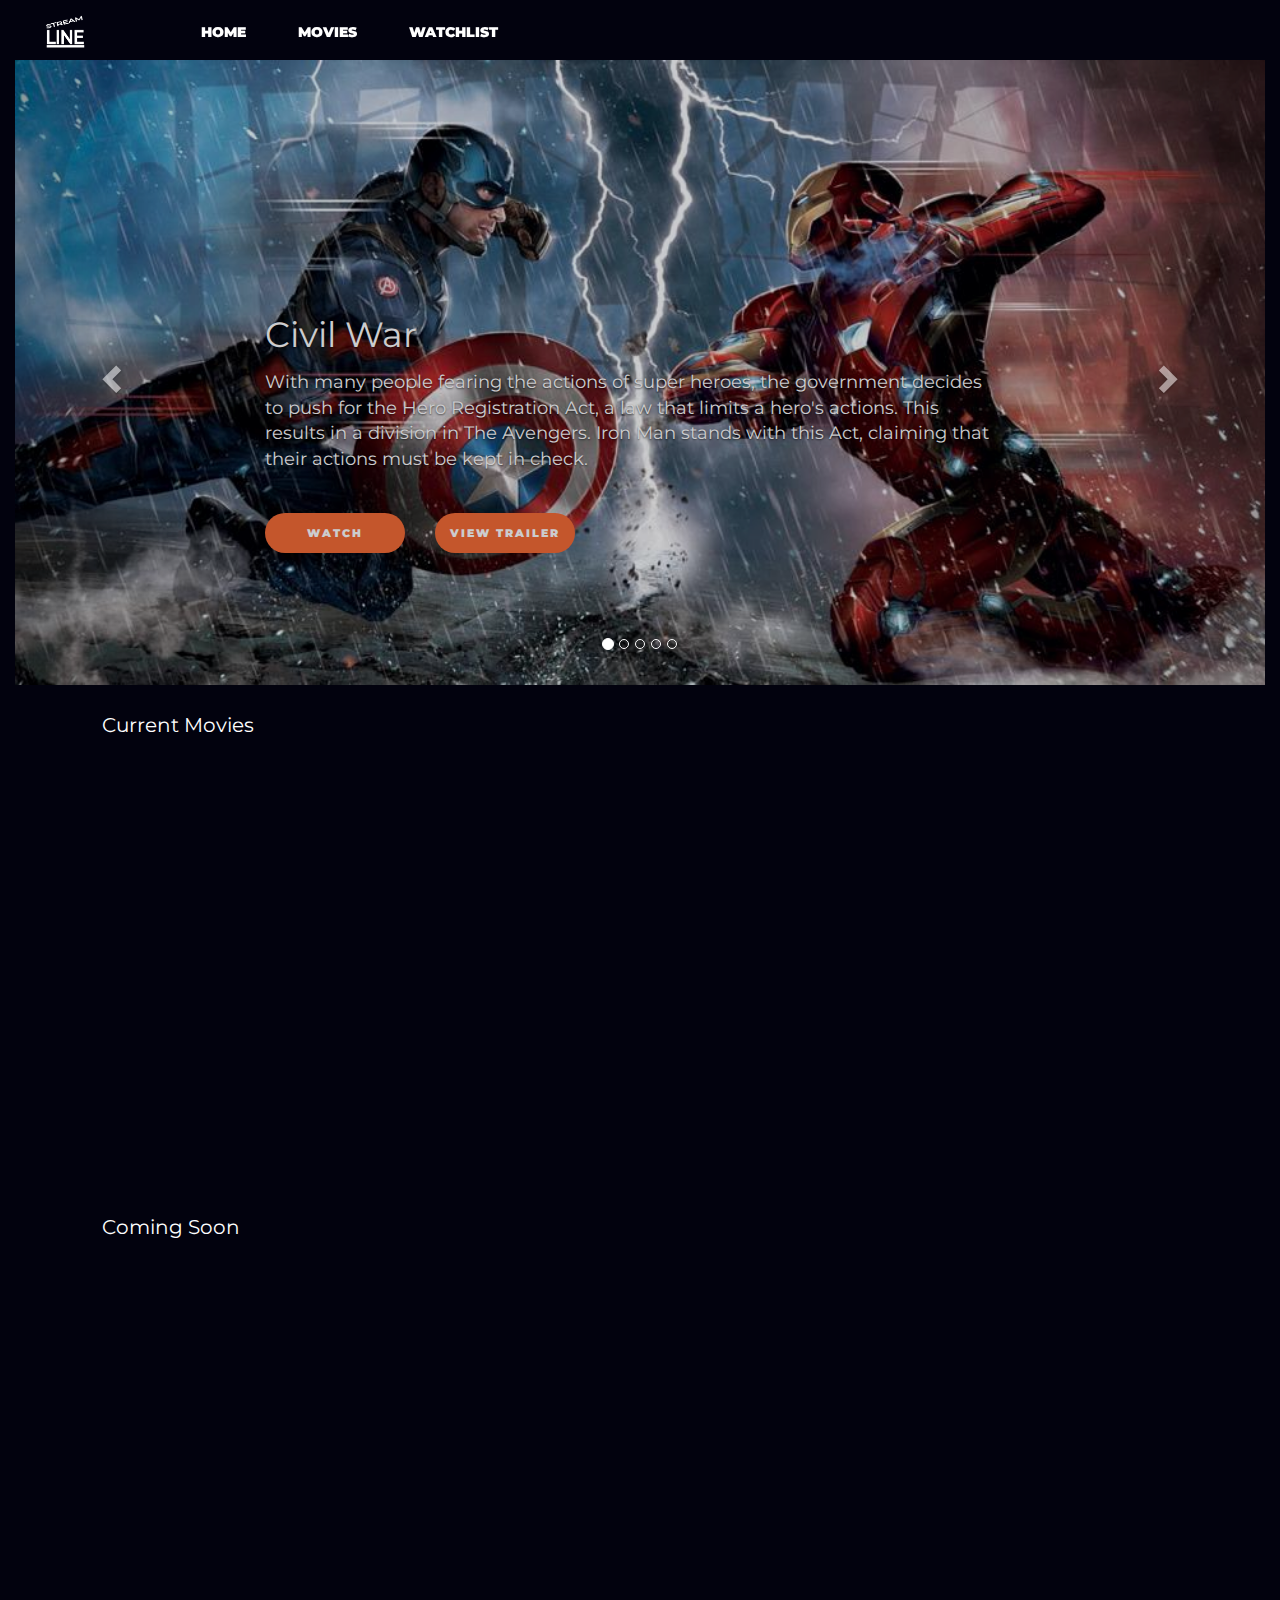
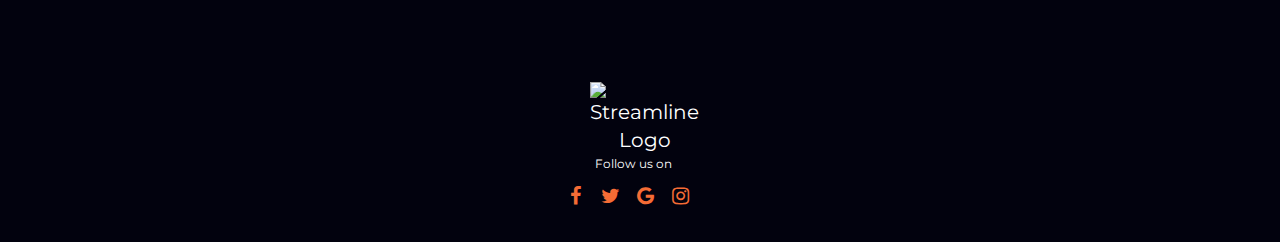
==== StreamLine/index.html @ e7150246 "Updated everything" ====
<!DOCTYPE HTML>
<html>
	<head>
        
	    <!--meta-information-->
        <meta name="Author" content="Group1">
        <meta name="Subject" content="IDV104">
        <meta name="Lecturer" content="Mike Maynard">
        <meta name="Term 4" content="Streamline">
        <meta name="viewport" content="width=device-width, initial-scale=1.0">
        
        <!--website-title-->
        <title>Streamline</title>
        
        <!-- jQuery library files -->
        <script src="js/jquery-ui-1.12.1.custom/external/jquery/jquery.js"></script>
        <script src="js/jquery-ui-1.12.1.custom/jquery-ui.js"></script>

        <!--bootstrap-files-->
        <link rel="stylesheet" href="bootstrap/3.3.6/css/bootstrap.min.css">
        <script src="bootstrap/3.3.6/js/bootstrap.min.js"></script>
        
        <!-- css -->
        <link rel="stylesheet" href="css/index.css">
        <link rel="stylesheet" href="css/main.css">
        <link rel="stylesheet" href="css/burger-menu.css">
        <link rel="stylesheet" href="css/individual.css">

        <!-- js -->
        <script src="js/index.js"></script>
        <script src="js/main.js"></script>
        <script src="js/burger-menu.js"></script>
        <script scr=js/individualApi.js></script>

        <!-- font -->
        <link href="https://fonts.googleapis.com/css?family=Montserrat" rel="stylesheet"> 

        <link rel="stylesheet" href="https://cdnjs.cloudflare.com/ajax/libs/font-awesome/4.7.0/css/font-awesome.min.css"> <!--question-->
        
     </head>
    
     <body>
         
        <div id="home-container">
            
            <div id="mySidenav" class="sidenav col=xs=1">
                <a class="closebtn" onclick="closeNav()">&times;</a>
                <a class="active" href="index.html">HOME</a>
                <a href="libraryPage.html">MOVIES</a>
                <a href="watchList.html">WATCHLIST</a>
            </div>
             
            <span class="burger hidden-lg hidden-xl" style="font-size:40px;cursor:pointer" onclick="openNav()">&#9776;</span>

            <div class="navigation-container hidden visible-lg col-lg-12">
                <div class="logo-container">
                    <img alt="Streamline Logo" src="img/Logo.png">
                </div><!--logo-container-->
             
                <div class="navigation-item-container hidden-md hidden-xs">
                    <ul class="navigation-buttons">
                        <a href="index.html"><li>HOME</li></a>
                        <a href="libraryPage.html"><li>MOVIES</li></a>
                        <a href="watchList.html"><li>WATCHLIST</li></a>
                    </ul> 
                </div><!--navigation-item-container-->
            </div><!--navigation-container-->
            
            <!--SLIDER-->
         <div class="slider-row col-xs-12">
             <div id="myCarousel" class="carousel slide" data-ride="carousel">
                
            <!--Indicators-->
                <ol class="carousel-indicators">
                    <li data-target="#myCarousel" data-slide-to="0" class="active"></li>
                    <li data-target="#myCarousel" data-slide-to="1"></li>
                    <li data-target="#myCarousel" data-slide-to="2"></li>
                    <li data-target="#myCarousel" data-slide-to="3"></li>
                    <li data-target="#myCarousel" data-slide-to="4"></li>
                    </ol>
                
            <!--Wrapper-->
                    <div class="carousel-inner">
                        <div class="item active">
                            <img src="img/img-11.jpg" alt="Marvel's civil war">
                            <div class="carousel-caption">
                                <p id="justice">Civil War</p>
                                <p id="para">With many people fearing the actions of super heroes, the government decides to push for the Hero Registration Act, a law that limits a hero's actions. This results in a division in The Avengers. Iron Man stands with this Act, claiming that their actions must be kept in check.</p>
                                <div class="home-btn-tablit btn effectHome">WATCH</div>
                                <div class="home-btn-tablit btn effectHome">VIEW TRAILER</div>
                            </div>
                        </div>
                        
                        <div class="item">
                            <img src="img/img-12.jpg" alt="Justice Legue">
                            <div class="carousel-caption">
                                <p id="justice">Justice Legue</p>
                                <p id="para">Fueled by his restored faith in humanity and inspired by Superman's selfless act, Bruce Wayne enlists the help of his newfound ally, Diana Prince, to face an even greater enemy. Together, Batman and Wonder Woman work quickly to find and recruit a team of meta-humans to stand against this newly awakened threat.</p>
                                <div class="home-btn-tablit btn effectHome">WATCH</div>
                                <div class="home-btn-tablit btn effectHome">VIEW TRAILER</div>
                            </div>
                        </div>
                        
                        <div class="item">
                            <img src="img/img-13.jpg" alt="RoboCop">
                            <div class="carousel-caption">
                                <p id="justice">RoboCop</p>
                                <p id="para">Set in a crime-ridden Detroit, Michigan, in the near future, RoboCop centers on police officer Alex Murphy who is murdered by a gang of criminals and subsequently revived by the megacorporation Omni Consumer Products</p>
                                <div class="home-btn-tablit btn effectHome">WATCH</div>
                                <div class="home-btn-tablit btn effectHome">VIEW TRAILER</div>
                            </div>
                        </div>
                        
                        <div class="item">
                            <img src="img/img-14.jpg" alt="Dr. Strange">
                            <div class="carousel-caption">
                                <p id="justice">Dr. Strange</p>
                                <p id="para">A neurosurgeon who, after a car accident that led to a journey of healing, discovers the hidden world of magic and alternate dimensions. Cumberbatch described Strange as arrogant, with the film "about him going from a place where he thinks he knows it all to realizing he knows nothing.</p>
                                <div class="home-btn-tablit btn effectHome">WATCH</div>
                                <div class="home-btn-tablit btn effectHome">VIEW TRAILER</div>
                            </div>
                        </div>
                        
                        <div class="item">
                            <img src="img/img-15.jpg" alt="Blood Wars">
                            <div class="carousel-caption">
                                <p id="justice">Freedom writers</p>
                                <p id="para"> Freedom Writers is a movie based on the true story and diaries of students in Ms. Gruwell's class which takes place in Los Angeles, California in 1992. Erin Gruwell, a first time teacher, is hired to teach a lower level academic class at Woodrow Wilson High School.</p>
                                <div class="home-btn-tablit btn effectHome">WATCH</div>
                                <div class="home-btn-tablit btn effectHome">VIEW TRAILER</div>
                            </div>
                        </div>
                </div><!--carousel-inner-->
                
                <!--Left and right controls-->
                <a class="left carousel-control" href="#myCarousel" data-slide="prev">
                <span class="glyphicon glyphicon-chevron-left"></span>
                <span class="sr-only">Previous</span>
                </a>
                
                <a class="right carousel-control" href="#myCarousel" data-slide="next">
                <span class="glyphicon glyphicon-chevron-right"></span>
                <span class="sr-only">Next</span>
                </a>
            </div><!--myCarousel-->
         </div><!--slider-row-->
        </div><!--home-container-->
         

        <!--horizontal sliders-->
            <p id="current">Current Movies</p>
            
            <div class="row1 col-xs-12"> 
               <!--div class='card--content col-xs-3 hover'>
                        <div class='poster'>
                            <figure><img class='col-xl-1' id='movie-z' src="" + movieImage + "" height='100%' width='100%'>
                            </figure>
                        </div>
                    <div class="play">
                   <div class="play-icon"></div></div>
                    <div class="plus">ADD</div>
                </div-->
            </div>

            <p id="coming">Coming Soon</p>
            <div class="row2 col-xs-12">
            </div>
        
           
        <div class="footer-container">
            <div class="footer-content">
             
                <div class="footer-logo">
                    <img alt="Streamline Logo" src="img/logo.png">
                </div>
            
                <p>Follow us on</p>
                <div class="icons">
                    <a href="https://www.facebook.com/" class="fa fa-facebook"></a>
                    <a href="https://twitter.com/login?lang=en" class="fa fa-twitter"></a>
                    <a href="https://www.google.com/" class="fa fa-google"></a>
                    <a href="https://www.instagram.com/" class="fa fa-instagram"></a>
                    
                </div>
            </div>
        </div><!--footer-container-->  
    </body>
</html>
---- StreamLine/css/index.css ----
body{
    background-color: #02020e;
    margin:0;
    padding:0;
    background-repeat:repeat; 
    height: 200px;
}

h1{
    font-size: 70px;
    letter-spacing: 1px;
    color:white
}

h2{
    font-family: 'Montserrat', sans-serif;
    color:white;
    font-size: 14px;
    margin-top: -30px;
    text-align: justify;
}

a{
    color: white;
    text-decoration: none;
}

p{
    text-align: center;
    color: white;
    font-family: 'Montserrat', sans-serif;
    font-size: 12px;
    margin-right: 14px;
}

#home-container !important{
    width: 100%;
    height: 500px;
    font-family: 'Montserrat', sans-serif;
    float: left;
}

.content{
    width: 40%;
    float: left;
    margin-top: 28%;
    margin-left: 2%;
}

.button-container {
    display: flex;
    flex-wrap: wrap;
    width: 100%;
    min-height: 32px;
}

.button {
    flex: 1 1 auto;
    transition: 0.5s;
    background-size: 200% auto;
    color: white;
    width: 140px;
    border-radius: 35px;
    background-image: linear-gradient(to right, #de787c 20%, #891179 51%);
    height: 25px;
    text-align: center;
    font-size: 11px;
    color: white;
    letter-spacing: 2px;
    padding-top: 15px;
    font-weight: 900;
    margin-top: 30px;
    font-family: 'Montserrat';
    float:left;
    margin-right: 30px;
 }

.button:hover {
    background-position: right center; /* change the direction of the change here */
}

.button-one {
    background-image: linear-gradient(to right, #de787c 0%, #891179 51%, #4c1472 100%);
}

.button-two {
    background-image: linear-gradient(to right, #de787c 0%, #891179 51%, #4c1472 100%);
}

.container{
    min-width: 100%;
    min-height: 300%;
    background-color: #02020e;
    background-color: yellow;
}

.row1{
    height: 400px;
    float: left;
    display: flex;
    overflow-x: auto;
}

.row1::-webkit-scrollbar{
    display: none;
}

.row2{
    height: 400px;
    float: left;
    display: flex;
    overflow-x: auto;
}

.row2::-webkit-scrollbar{
    display: none;
}

.card--content{ 
    min-width: 200px;
    padding: 0;
    width: 100%;
    height: 90%;
    margin-left: 1%;
    margin-top: 1%;
    float: left;
}

.poster{
    width: 100%;
    height: 80%;
    float: left;
}

.hover figure img {
	-webkit-transform: scale(1);
	transform: scale(1);
	-webkit-transition: .3s ease-in-out;
	transition: .3s ease-in-out;
}

.hover figure:hover img {
	-webkit-transform: scale(1.3);
	transform: scale(1.3);
}

figure {
    width: 100%;
    height: 100%;
	margin: 0;
	padding: 0;
	background: #fff;
    overflow: hidden;
    float: left;
}

figure:hover+span {
	bottom: -36px;
	opacity: 1;
}

.poster :hover{
    background-color: rgba(0, 0, 0, 0.2)
}

#movie-z:hover{
    background-color: rgba(0, 0, 0, 0.2)
}

.movie1{
    height: 200px;
    width: 150px;
    background-color: gray;
    float: left;
}

#current{
    font-family: 'Montserrat', sans-serif;
    font-size: 20px;
    color: white;
    float: left;
    margin-left: 8%;
    margin-top: 2%;
}

#coming{
    font-family: 'Montserrat', sans-serif;
    font-size: 20px;
    color: white;
    float: left;
    margin-left: 8%;
    margin-top: 5%;
}

.slider-row{
    float: left;
    
}

.item img{
    width: 100% !important;
}

.item{
    opacity: 0.8;
}

.carousel-caption{
    float: left;
    text-align: left;
    height: 60%;
    margin-right: 15%;
    margin: auto 0;
}

#justice{
    text-align: left;
    font-family: 'Montserrat', sans-serif;
    font-size: 35px;
}

#para{
    text-align: left;
    font-family: 'Montserrat', sans-serif;
    font-size: 18px;
}

.btn{
    flex: 1 1 auto;
    transition: 0.5s;
    background-size: 200% auto;
    color: white;
    width: 100px;
    border-radius: 35px;
    background-color: #F56C35;
    height: 25px;
    text-align: center;
    font-size: 11px;
    color: white;
    letter-spacing: 2px;
    padding-top: 3px;
    font-weight: 900;
    margin-top: 30px;
    font-family: 'Montserrat';
    float:left;
    margin-right: 30px;
 }

 .btn:hover {
    opacity: 0.6; 
}

.btn-container-tablit{
    display: flex;
    flex-wrap: wrap;
    width: 50%;
    min-height: 32px;
    margin-left: 15%;
    margin-top: 2%;
    float: left;
}

.home-btn-tablit{
    width: 40%;
    float: left;
}

.remove-btn-tablit{
    width: 40%;
    float: left;
}

.btn-container-mobile{
    display: flex;
    flex-wrap: wrap;
    width: 50%;
    min-height: 32px;
    margin-left: 15%;
    margin-top: 2%;
    float: left;
}

.home-btn-mobile{
    width: 10%;
    float: left;
}

.remove-btn-mobile{
    width: 10%;
    float: left;
}

.btn{
    flex: 1 1 auto;
    transition: 0.5s;
    background-size: 200% auto;
    color: white;
    width: 140px;
    border-radius: 35px;
    background-color: #F56C35;
    height: 40px;
    text-align: center;
    font-size: 11px !important;
    color: white;
    letter-spacing: 2px;
    padding-top: 12px;
    font-weight: 900;
    margin-top: 30px;
    font-family: 'Montserrat';
    float:left;
    margin-right: 30px;
 }

.btn:hover {
    opacity: 0.6; 
}

.btn{
    background-color: #F56C35;
}

.effect1{
    -webkit-box-shadow: 0 10px 6px -6px black;
       -moz-box-shadow: 0 10px 6px -6px black;
            box-shadow: 0 10px 6px -6px black;
}

.carousel-caption{
    float: left;
}

.play-icon{
    width: 10px;
    height:12px;
    background-image: url(../img/play.png);
    background-size: cover;
    margin-left: 15px;
    margin-right: 10px;
    float: left;
}

.play {
    flex: 1 1 auto;
    transition: 0.5s;
    background-size: 200% auto;
    color: white;
    width: 40px;
    border-radius: 35px;
    background-color: #F56C35;
    height: 40px;
    text-align: center;
    font-size: 11px;
    color: white;
    letter-spacing: 2px;
    padding-top: 14px;
    font-weight: 900;
    margin-top: 20px;
    margin-left: 35px;
    font-family: 'Montserrat';
    float:left;
 }

.play:hover {
    opacity: 0.6; 
    cursor: pointer;
}

.plus {
    flex: 1 1 auto;
    transition: 0.5s;
    background-size: 200% auto;
    color: white;
    width: 80px;
    border-radius: 35px;
    background-color: #F56C35;
    height: 40px;
    text-align: center;
    font-size: 11px;
    color: white;
    letter-spacing: 2px;
    padding-top: 14px;
    font-weight: 900;
    margin-top:20px;
    font-family: 'Montserrat';
    float:left;
    margin-left: 20px;
 }

.plus:hover {
    opacity: 0.6; 
    cursor: pointer;
}

@media only screen and (max-width: 100%) {
    /* For mobile phones: */
    [class*="col-12"] {
        width: 100%;
    }
}
---- StreamLine/css/main.css ----
.navigation-container{
    width: 100%;
    height: 60px;
    color: white;
    position: -webkit-sticky;
    position: sticky;
    top: 0;
    overflow: hidden;
}

.logo-container{
    width:100px;
    float: left;
    margin-left: 20px;
    margin-top: 5px;
}

.logo-container img{
    float:left;
    width:60px;
    padding: 10px;
}

.navigation-item-container{
    width: 590px;
    margin-top: 10px;
    float: left; 
    color: white;
    margin-right: 20px;
}

.navigation-buttons a li{
    display: inline;
    text-decoration: none; 
    list-style: none;
    color: white;
    font-family: 'Montserrat', sans-serif;
    font-weight: 900;
    font-size: 14px;
    margin-left: 10px;
    margin-right: 10px;
     -webkit-transition: all 1s ease;
  -moz-transition: all 1s ease;
  -ms-transition: all 1s ease;
  -o-transition: all 1s ease;
  transition: all 1s ease;
}

.navigation-buttons a li:hover{
    display: inline;
    text-decoration: none; 
    list-style: none;
    color: #F56C35;
    font-family: 'Montserrat', sans-serif;
    font-size: 16px;
}

.navigation-buttons a {
    float: left;
    display: block;
    text-align: center;
    padding: 10px 16px;
    text-decoration: none;
    font-size: 17px;
    border-bottom: 3px solid transparent;
  }

  .navigation-buttons a:hover {
    border-bottom: 2px solid linear-gradient(to right, rgba(222,120,124,1), rgba(76,20,114,1)) ;
  }
  
  .navigation-buttons a.active1 li {
    border-bottom: 3px solid #F56C35;
  }

.search-icn{
    width: 30px;
    height: 30px;
    float: left;
    margin-top: 2%;
    margin-left: 32%;
    background-size: cover;
    background-image: url(../img/search%20icon.png);
}

.profile{
    width: 30px;
    height: 30px;
    float: left;
    margin-top: 2%;
    margin-left: 3%;
    background-size: cover;
    background-image: url(../img/profile.png);
}

.footer-container{
    width:100%;
    min-height:190px;
    background-color: #02020e;
    color: white;
}

.footer-content{
    margin: 0 auto;
    width: 200px;
    font-family: 'Montserrat', sans-serif;
    font-size: 20px;
    color: white;
}

.footer-logo{
    width:90px;
    padding: 20;
}

.footer-logo img{
    width:80px;
    text-align: center;
    margin: 0 auto;
    margin-top: 30px;
    margin-left: 50px;
}

.icons{
    padding-left: 20px;
    padding-right: 20px;
}

.fa {
    width: 50px;
    text-align: center;
    text-decoration: none !important;
    margin: -10px;
    font-size: 1.4em;
    color: #F56C35;
    -webkit-transition: all 1s ease;
    -moz-transition: all 1s ease;
    -ms-transition: all 1s ease;
    -o-transition: all 1s ease;
    transition: all 1s ease;
}

.fa:hover {
    opacity:0.6 !important;
}
---- StreamLine/css/burger-menu.css ----
.sidenav {
  height: 100%;
  width: 0;
  position: fixed;
  z-index: 1;
  top: 0;
  left: 0;
  background-color: #111;
  overflow-x: hidden;
  transition: 0.5s;
  padding-top: 60px;
}

.sidenav a {
  padding: 8px 8px 8px 32px;
  text-decoration: none;
  font-size: 40px;
  color: white;
  display: block;
  transition: 0.3s;
}

.sidenav a:hover {
  color: #F56C35;
}

.sidenav .closebtn {
  position: absolute;
  top: 0;
  right: 25px;
  font-size: 70px;
  margin-left: 50px;
}

@media screen and (max-height: 450px) {
.sidenav {padding-top: 15px;}
.sidenav a {font-size: 18px;}
}

.burger{
  margin-left: 2%;
}
---- StreamLine/css/individual.css ----
body{
    background-color: #02020e;
    margin:0;
    padding:0;
    background-repeat:repeat; 
    height: 200px;
}

h1{
    font-size: 70px;
    letter-spacing: 1px;
    color:white
}

h2{
    float: right;
    font-family: 'Montserrat', sans-serif;
    color:white;
    font-size: 14px;
    
    text-align: justify;
}

h3 {
    float: left;
    font-family: 'Montserrat', sans-serif;
    color:white;
    font-size: 10px;
    
}

.checked {
    color: black;
}

a{
    color: white;
    text-decoration: none;
}

p{
    text-align: center;
    color: white;
    font-family: 'Montserrat', sans-serif;
    font-size: 12px;
    margin-right: 14px;
}

.home-container{
    width: 100%;
    height: 800px;
    position: top;
    background-size: cover;
    color: white;
    font-family: 'Montserrat', sans-serif;
}
 
.movie-con {
    width: 70%;
    height: 500px;
    background-color: white;
    float: left;
    margin-top: 10%;
    margin-left: 2%;
    padding-left: 40px;
    padding-right:40px;
    
}

.content{
    
    width: 70%;
    float: left;
    padding-right: 10px;
    margin-top: 10%;
    margin-right: 2%;
}

.button-container {
    display: flex;
    flex-wrap: wrap;
    width: 100%;
    min-height: 50px;
}

.button {
    flex: 1 1 auto;
    transition: 0.5s;
    background-size: 200% auto;
    color: white;
    width: 140px;
    border-radius: 35px;
    background-color: #F56C35;
    height: 40px;
    height: 35px;
    text-align: center;
    font-size: 11px !important;
    color: white;
    letter-spacing: 2px;
    padding-top: 14px;
    padding-top: 10px;
    font-weight: 900;
    margin-top: 30px;
    font-family: 'Montserrat';
    float:left;
    margin-right: 20px;
 }

.button:hover {
    opacity: 0.6; 
}

.button-one{
    background-color: #F56C35;
}

.button-two{
    background-color: #F56C35;
}

.trailer {
    float: left;
    width: 80%;
    height: 300px;
    background-color: green;
    margin-right: 100px;
    
}

.effect1{
    -webkit-box-shadow: 0 10px 6px -6px black;
       -moz-box-shadow: 0 10px 6px -6px black;
            box-shadow: 0 10px 6px -6px black;
}

.footer-container{
    width:100%;
    min-height:190px;
    background-color: #02020e;
    color: white;
    float: left;
   
}


.footer-content{
    margin: 0 auto;
    width: 200px;
    font-family: 'Montserrat', sans-serif;
    font-size: 20px;
    color: white;
 
}

.footer-logo{
    width:90px;
    padding: 20;
}

.footer-logo img{
    width:80px;
    text-align: center;
    margin: 0 auto;
    margin-top: 30px;
    margin-left: 50px;
}

.footer-container {
    float: left;
}

/* Updated CSS */

.left-side{  
    height: 100vh;
    background-color: transparent;
}

.right-side{  
    height: 100vh;
    background-color: transparent;
}

.trailer-holder{
    height: 500px;
    background-color: green;
}
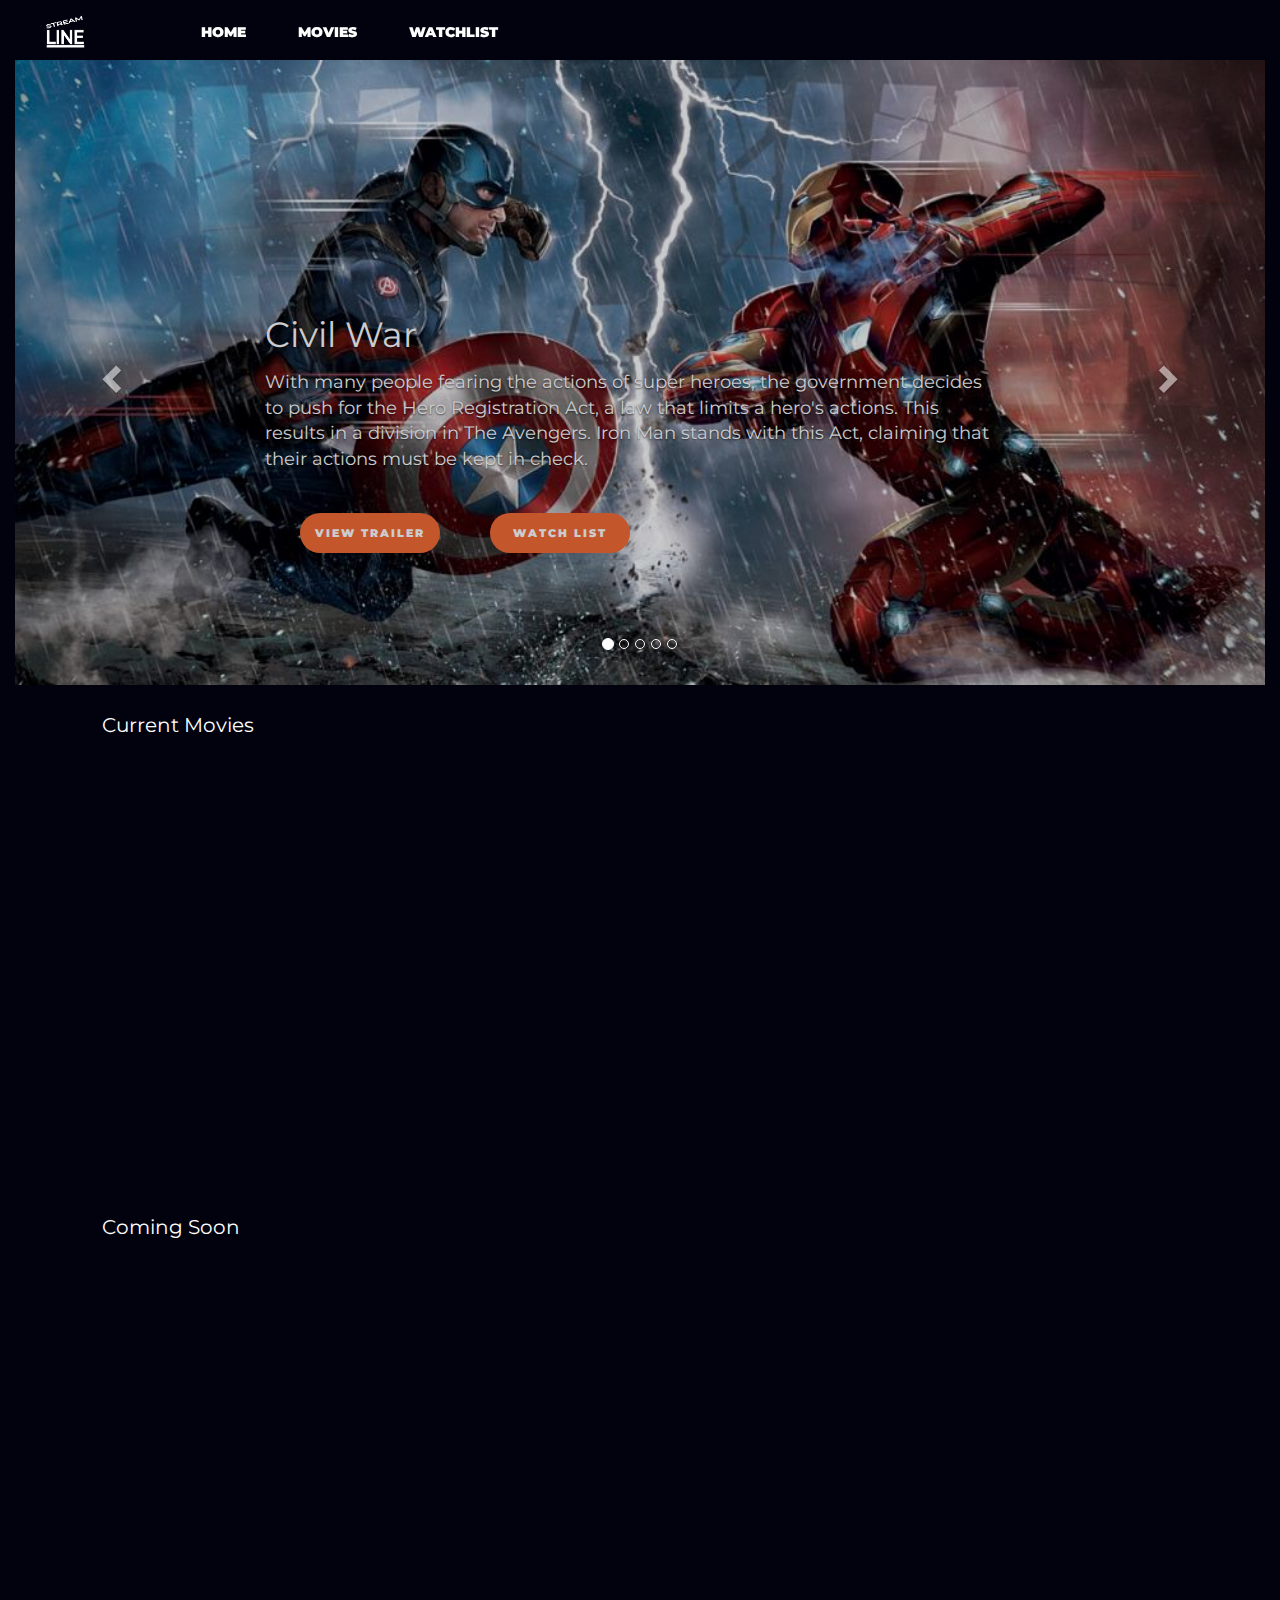
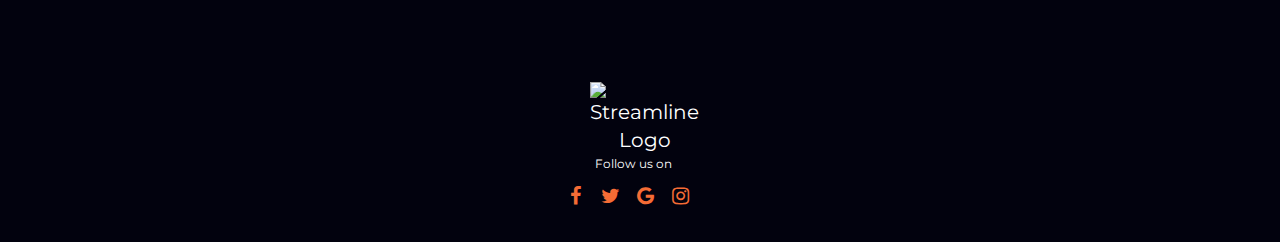
==== commit df274c13: "Updated Add and Watch Buttons" ====
--- a/StreamLine/index.html
+++ b/StreamLine/index.html
@@ -86,8 +86,8 @@
                             <div class="carousel-caption">
                                 <p id="justice">Civil War</p>
                                 <p id="para">With many people fearing the actions of super heroes, the government decides to push for the Hero Registration Act, a law that limits a hero's actions. This results in a division in The Avengers. Iron Man stands with this Act, claiming that their actions must be kept in check.</p>
-                                <div class="home-btn-tablit btn effectHome">WATCH</div>
-                                <div class="home-btn-tablit btn effectHome">VIEW TRAILER</div>
+                                <div class="play home-btn-tablit btn effectHome">VIEW TRAILER</div>
+                                <div class="plus home-btn-tablit btn effectHome">WATCH LIST </div>
                             </div>
                         </div>
                         
@@ -96,8 +96,8 @@
                             <div class="carousel-caption">
                                 <p id="justice">Justice Legue</p>
                                 <p id="para">Fueled by his restored faith in humanity and inspired by Superman's selfless act, Bruce Wayne enlists the help of his newfound ally, Diana Prince, to face an even greater enemy. Together, Batman and Wonder Woman work quickly to find and recruit a team of meta-humans to stand against this newly awakened threat.</p>
-                                <div class="home-btn-tablit btn effectHome">WATCH</div>
-                                <div class="home-btn-tablit btn effectHome">VIEW TRAILER</div>
+                                <div class="play home-btn-tablit btn effectHome">VIEW TRAILER</div>
+                                <div class="plus home-btn-tablit btn effectHome">WATCH LIST </div>
                             </div>
                         </div>
                         
@@ -106,8 +106,8 @@
                             <div class="carousel-caption">
                                 <p id="justice">RoboCop</p>
                                 <p id="para">Set in a crime-ridden Detroit, Michigan, in the near future, RoboCop centers on police officer Alex Murphy who is murdered by a gang of criminals and subsequently revived by the megacorporation Omni Consumer Products</p>
-                                <div class="home-btn-tablit btn effectHome">WATCH</div>
-                                <div class="home-btn-tablit btn effectHome">VIEW TRAILER</div>
+                                <div class="play home-btn-tablit btn effectHome">VIEW TRAILER</div>
+                                <div class="plus home-btn-tablit btn effectHome">WATCH LIST </div>
                             </div>
                         </div>
                         
@@ -116,8 +116,8 @@
                             <div class="carousel-caption">
                                 <p id="justice">Dr. Strange</p>
                                 <p id="para">A neurosurgeon who, after a car accident that led to a journey of healing, discovers the hidden world of magic and alternate dimensions. Cumberbatch described Strange as arrogant, with the film "about him going from a place where he thinks he knows it all to realizing he knows nothing.</p>
-                                <div class="home-btn-tablit btn effectHome">WATCH</div>
-                                <div class="home-btn-tablit btn effectHome">VIEW TRAILER</div>
+                                <div class="play home-btn-tablit btn effectHome">VIEW TRAILER</div>
+                                <div class="plus home-btn-tablit btn effectHome">WATCH LIST </div>
                             </div>
                         </div>
                         
@@ -126,8 +126,8 @@
                             <div class="carousel-caption">
                                 <p id="justice">Freedom writers</p>
                                 <p id="para"> Freedom Writers is a movie based on the true story and diaries of students in Ms. Gruwell's class which takes place in Los Angeles, California in 1992. Erin Gruwell, a first time teacher, is hired to teach a lower level academic class at Woodrow Wilson High School.</p>
-                                <div class="home-btn-tablit btn effectHome">WATCH</div>
-                                <div class="home-btn-tablit btn effectHome">VIEW TRAILER</div>
+                                <div class="play home-btn-tablit btn effectHome">VIEW TRAILER</div>
+                                <div class="plus home-btn-tablit btn effectHome">WATCH LIST </div>
                             </div>
                         </div>
                 </div><!--carousel-inner-->
@@ -160,6 +160,43 @@
                    <div class="play-icon"></div></div>
                     <div class="plus">ADD</div>
                 </div-->
+
+                <!-- Trailer Pop-Up -->
+                <div id="watch-modal" class="modal fade" role="dialog">
+                    <div class="modal-dialog">
+                        <div class="modal-content">
+                            <div class="modal-header">
+                              <button type="button" class="close" data-dismiss="modal">&times;</button>
+                            </div>
+                            <div class="modal-body">
+                              <div id="videoContainer">
+                                    <iframe width="560" height="315" src="https://www.youtube.com/embed/jIM4-HLtUM0" frameborder="0" allow="accelerometer; autoplay; encrypted-media; gyroscope; picture-in-picture" allowfullscreen></iframe>
+                              </div>
+                            </div>
+                            <div class="modal-footer">
+                              <button type="button" class="close-btn btn btn-default" data-dismiss="modal">Close</button>
+                            </div>
+                        </div> 
+                    </div> 
+                </div>
+            </div>
+
+            <!-- Added Pop-Up -->
+            <div id="added-modal" class="modal fade" role="dialog">
+                <div class="modal-dialog">
+                    <div class="modal-content">
+                        <div class="modal-header">
+                          <button type="button" class="close" data-dismiss="modal">&times;</button>
+                          <h4 class="text">Watch List</h4>
+                        </div>
+                        <div class="modal-body text">
+                          The movie was added to your watch list
+                        </div>
+                        <div class="modal-footer">
+                          <button type="button" class="close-btn btn btn-default" data-dismiss="modal">Close</button>
+                        </div>
+                    </div> 
+                </div> 
             </div>
 
             <p id="coming">Coming Soon</p>
--- a/StreamLine/css/index.css
+++ b/StreamLine/css/index.css
@@ -31,6 +31,135 @@
     font-family: 'Montserrat', sans-serif;
     font-size: 12px;
     margin-right: 14px;
+}
+
+
+.play-icon{
+    width: 10px;
+    height:12px;
+    background-image: url(../img/play.png);
+    background-size: cover;
+    margin-left: 15px;
+    margin-right: 10px;
+}
+
+.play {
+    flex: 1 1 auto;
+    transition: 0.5s;
+    background-size: 200% auto;
+    color: white;
+    width: 40px;
+    border-radius: 35px;
+    background-color: #F56C35;
+    height: 40px;
+    text-align: center;
+    font-size: 11px;
+    color: white;
+    letter-spacing: 2px;
+    padding-top: 14px;
+    font-weight: 900;
+    margin-top: 20px;
+    margin-left: 35px;
+    font-family: 'Montserrat';
+    float:left;
+ }
+
+.play:hover {
+    opacity: 0.6; 
+    cursor: pointer;
+}
+
+.plus {
+    flex: 1 1 auto;
+    transition: 0.5s;
+    background-size: 200% auto;
+    color: white;
+    width: 80px;
+    border-radius: 35px;
+    background-color: #F56C35;
+    height: 40px;
+    text-align: center;
+    font-size: 11px;
+    color: white;
+    letter-spacing: 2px;
+    padding-top: 14px;
+    font-weight: 900;
+    margin-top:20px;
+    font-family: 'Montserrat';
+    float:left;
+    margin-left: 20px;
+ }
+
+.plus:hover {
+    opacity: 0.6; 
+    cursor: pointer;
+}
+
+#all{
+    margin-bottom: 10px;
+}
+
+.close-btn{
+    flex: 1 1 auto;
+    transition: 0.5s;
+    background-size: 200% auto;
+    color: white;
+    width: 150px;
+    border-radius: 35px;
+    background-color: #F56C35;
+    height: 40px;
+    text-align: center;
+    font-size: 15px;
+    color: white;
+    letter-spacing: 2px;
+    padding-top: 0px;
+    font-weight: 900;
+    margin-top: 30px;
+    font-family: 'Montserrat';
+    float: right;;
+    margin-bottom: 15px;
+    margin-left: 10px;
+}
+
+.modal-content{
+    background-color: #101033;
+    color: grey;
+    box-shadow: 0 10px 20px rgba(0,0,0,0.19), 0 6px 6px rgba(0,0,0,0.23);
+}
+
+.close-btn{
+    flex: 1 1 auto;
+    transition: 0.5s;
+    background-size: 200% auto;
+    color: white;
+    width: 150px;
+    border-radius: 35px;
+    background-color: #F56C35;
+    height: 40px;
+    text-align: center;
+    font-size: 20px;
+    color: white;
+    letter-spacing: 2px;
+    padding-top: 0px;
+    font-weight: 900;
+    margin-top: 30px;
+    font-family: 'Montserrat';
+    float: right;;
+    margin-bottom: 15px;
+    margin-left: 10px;
+}
+
+.modal-content{
+    background-color: #101033;
+    color: grey;
+    box-shadow: 0 10px 20px rgba(0,0,0,0.19), 0 6px 6px rgba(0,0,0,0.23);
+}
+
+.close{
+    color: white;
+    background-color: white;
+    width: 2%;
+    height: 2%;
 }
 
 #home-container !important{
@@ -329,67 +458,6 @@
     float: left;
 }
 
-.play-icon{
-    width: 10px;
-    height:12px;
-    background-image: url(../img/play.png);
-    background-size: cover;
-    margin-left: 15px;
-    margin-right: 10px;
-    float: left;
-}
-
-.play {
-    flex: 1 1 auto;
-    transition: 0.5s;
-    background-size: 200% auto;
-    color: white;
-    width: 40px;
-    border-radius: 35px;
-    background-color: #F56C35;
-    height: 40px;
-    text-align: center;
-    font-size: 11px;
-    color: white;
-    letter-spacing: 2px;
-    padding-top: 14px;
-    font-weight: 900;
-    margin-top: 20px;
-    margin-left: 35px;
-    font-family: 'Montserrat';
-    float:left;
- }
-
-.play:hover {
-    opacity: 0.6; 
-    cursor: pointer;
-}
-
-.plus {
-    flex: 1 1 auto;
-    transition: 0.5s;
-    background-size: 200% auto;
-    color: white;
-    width: 80px;
-    border-radius: 35px;
-    background-color: #F56C35;
-    height: 40px;
-    text-align: center;
-    font-size: 11px;
-    color: white;
-    letter-spacing: 2px;
-    padding-top: 14px;
-    font-weight: 900;
-    margin-top:20px;
-    font-family: 'Montserrat';
-    float:left;
-    margin-left: 20px;
- }
-
-.plus:hover {
-    opacity: 0.6; 
-    cursor: pointer;
-}
 
 @media only screen and (max-width: 100%) {
     /* For mobile phones: */
@@ -397,3 +465,8 @@
         width: 100%;
     }
 }
+
+.text{
+    font-size: 20px;
+    color: white;
+}--- a/StreamLine/css/burger-menu.css
+++ b/StreamLine/css/burger-menu.css
@@ -14,7 +14,7 @@
 .sidenav a {
   padding: 8px 8px 8px 32px;
   text-decoration: none;
-  font-size: 40px;
+  font-size: 30px;
   color: white;
   display: block;
   transition: 0.3s;
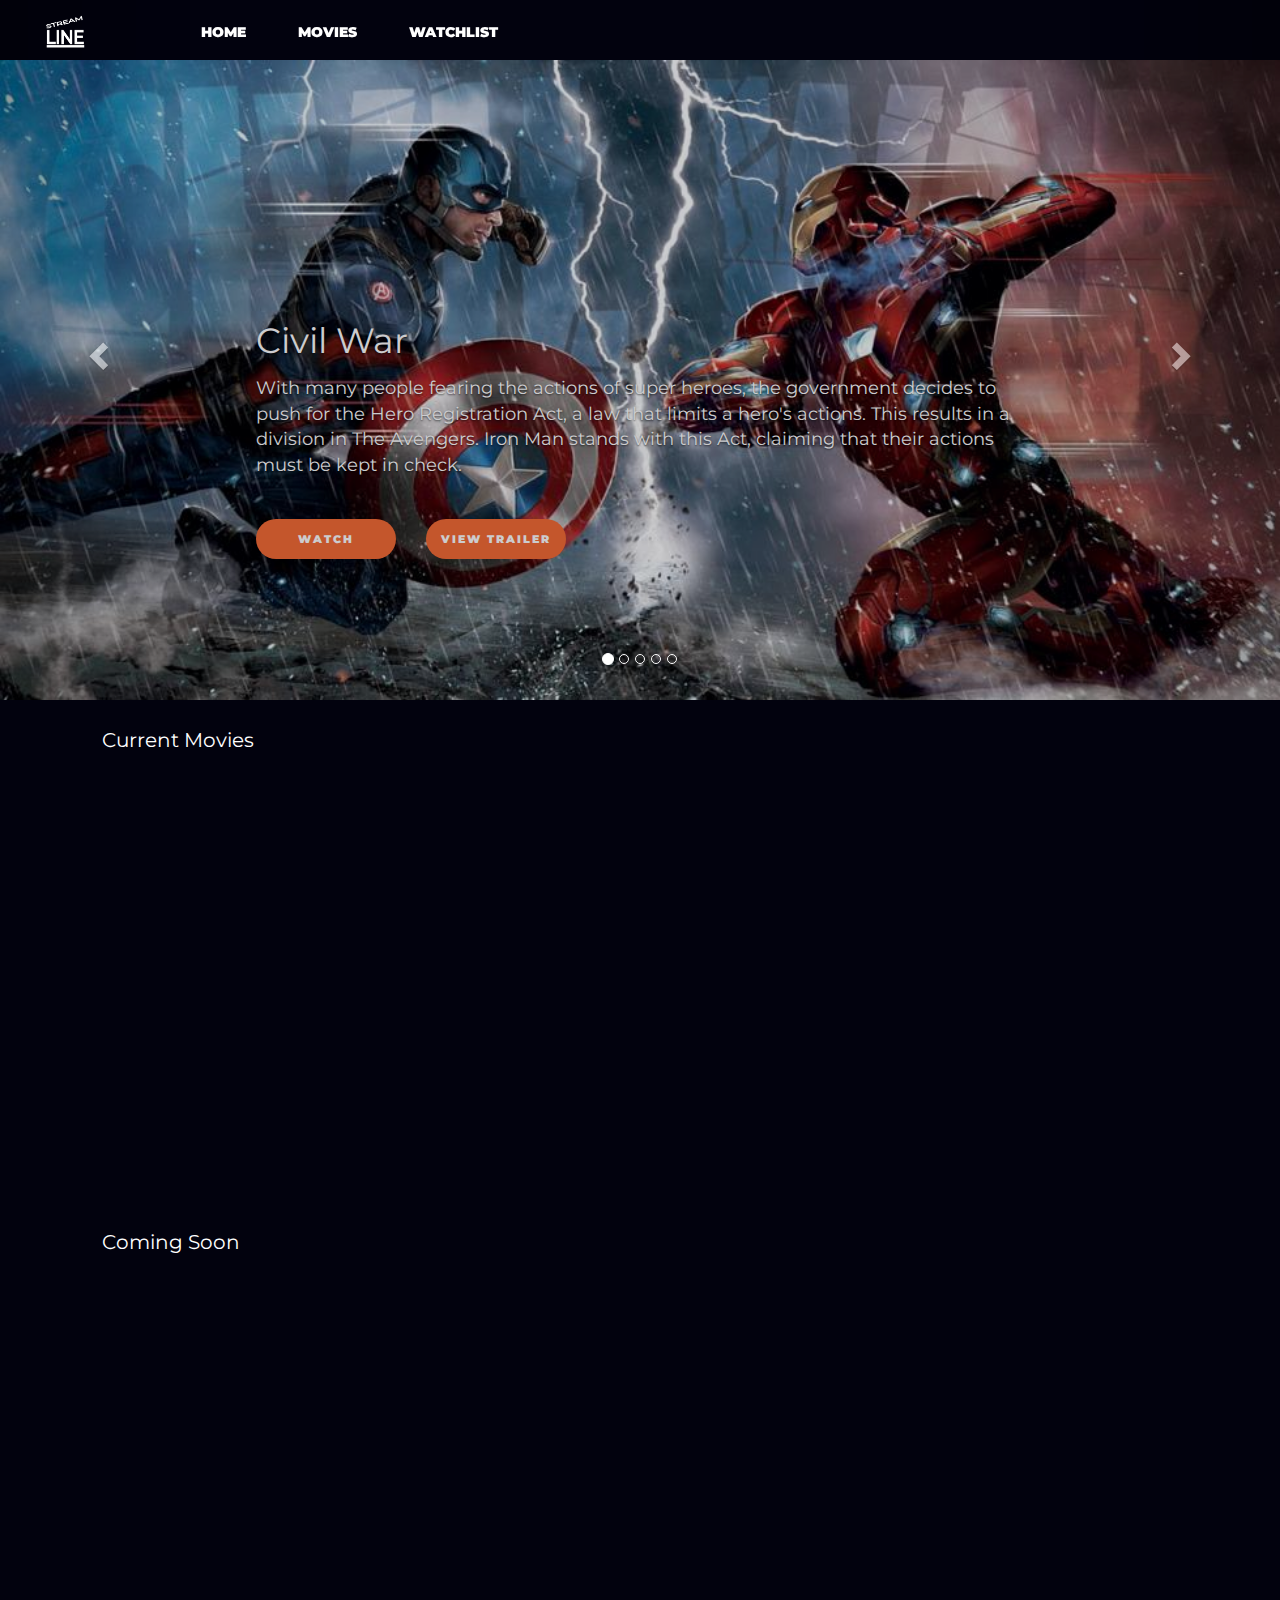
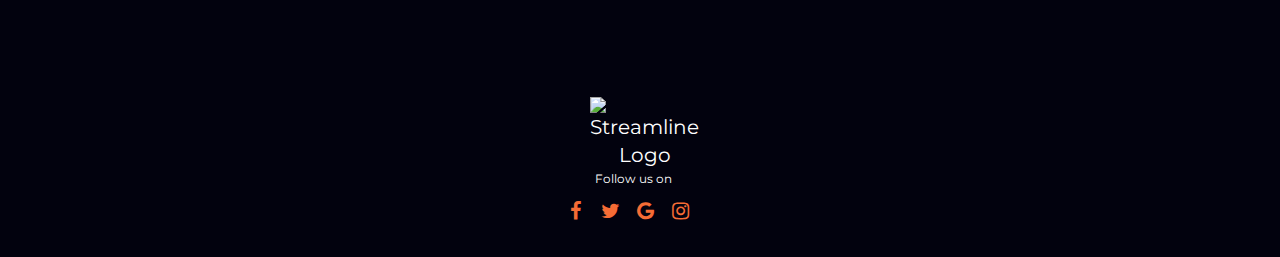
==== commit ddde795a: "Zelswa's updateeeee" ====
--- a/StreamLine/index.html
+++ b/StreamLine/index.html
@@ -29,6 +29,7 @@
         <!-- js -->
         <script src="js/index.js"></script>
         <script src="js/main.js"></script>
+        <script src="js/api.js"></script>
         <script src="js/burger-menu.js"></script>
         <script scr=js/individualApi.js></script>
 
@@ -41,7 +42,7 @@
     
      <body>
          
-        <div id="home-container">
+        
             
             <div id="mySidenav" class="sidenav col=xs=1">
                 <a class="closebtn" onclick="closeNav()">&times;</a>
@@ -65,9 +66,11 @@
                     </ul> 
                 </div><!--navigation-item-container-->
             </div><!--navigation-container-->
+         
+         <div id="home-container">
             
             <!--SLIDER-->
-         <div class="slider-row col-xs-12">
+         <div class="slider-row hidden-xs hidden-sm">
              <div id="myCarousel" class="carousel slide" data-ride="carousel">
                 
             <!--Indicators-->
@@ -86,8 +89,8 @@
                             <div class="carousel-caption">
                                 <p id="justice">Civil War</p>
                                 <p id="para">With many people fearing the actions of super heroes, the government decides to push for the Hero Registration Act, a law that limits a hero's actions. This results in a division in The Avengers. Iron Man stands with this Act, claiming that their actions must be kept in check.</p>
-                                <div class="play home-btn-tablit btn effectHome">VIEW TRAILER</div>
-                                <div class="plus home-btn-tablit btn effectHome">WATCH LIST </div>
+                                <div class="home-btn-tablit btn effectHome">WATCH</div>
+                                <div class="home-btn-tablit btn effectHome">VIEW TRAILER</div>
                             </div>
                         </div>
                         
@@ -96,8 +99,8 @@
                             <div class="carousel-caption">
                                 <p id="justice">Justice Legue</p>
                                 <p id="para">Fueled by his restored faith in humanity and inspired by Superman's selfless act, Bruce Wayne enlists the help of his newfound ally, Diana Prince, to face an even greater enemy. Together, Batman and Wonder Woman work quickly to find and recruit a team of meta-humans to stand against this newly awakened threat.</p>
-                                <div class="play home-btn-tablit btn effectHome">VIEW TRAILER</div>
-                                <div class="plus home-btn-tablit btn effectHome">WATCH LIST </div>
+                                <div class="home-btn-tablit btn effectHome">WATCH</div>
+                                <div class="home-btn-tablit btn effectHome">VIEW TRAILER</div>
                             </div>
                         </div>
                         
@@ -106,8 +109,8 @@
                             <div class="carousel-caption">
                                 <p id="justice">RoboCop</p>
                                 <p id="para">Set in a crime-ridden Detroit, Michigan, in the near future, RoboCop centers on police officer Alex Murphy who is murdered by a gang of criminals and subsequently revived by the megacorporation Omni Consumer Products</p>
-                                <div class="play home-btn-tablit btn effectHome">VIEW TRAILER</div>
-                                <div class="plus home-btn-tablit btn effectHome">WATCH LIST </div>
+                                <div class="home-btn-tablit btn effectHome">WATCH</div>
+                                <div class="home-btn-tablit btn effectHome">VIEW TRAILER</div>
                             </div>
                         </div>
                         
@@ -116,8 +119,8 @@
                             <div class="carousel-caption">
                                 <p id="justice">Dr. Strange</p>
                                 <p id="para">A neurosurgeon who, after a car accident that led to a journey of healing, discovers the hidden world of magic and alternate dimensions. Cumberbatch described Strange as arrogant, with the film "about him going from a place where he thinks he knows it all to realizing he knows nothing.</p>
-                                <div class="play home-btn-tablit btn effectHome">VIEW TRAILER</div>
-                                <div class="plus home-btn-tablit btn effectHome">WATCH LIST </div>
+                                <div class="home-btn-tablit btn effectHome">WATCH</div>
+                                <div class="home-btn-tablit btn effectHome">VIEW TRAILER</div>
                             </div>
                         </div>
                         
@@ -126,8 +129,8 @@
                             <div class="carousel-caption">
                                 <p id="justice">Freedom writers</p>
                                 <p id="para"> Freedom Writers is a movie based on the true story and diaries of students in Ms. Gruwell's class which takes place in Los Angeles, California in 1992. Erin Gruwell, a first time teacher, is hired to teach a lower level academic class at Woodrow Wilson High School.</p>
-                                <div class="play home-btn-tablit btn effectHome">VIEW TRAILER</div>
-                                <div class="plus home-btn-tablit btn effectHome">WATCH LIST </div>
+                                <div class="home-btn-tablit btn effectHome">WATCH</div>
+                                <div class="home-btn-tablit btn effectHome">VIEW TRAILER</div>
                             </div>
                         </div>
                 </div><!--carousel-inner-->
@@ -144,6 +147,13 @@
                 </a>
             </div><!--myCarousel-->
          </div><!--slider-row-->
+            
+            
+            <div class="mobile-header col-xs-12 hidden-md hidden-lg">
+                <p id="streamline-t">STREAMLINE</p>
+            </div><!--mobile-header-->
+        
+            
         </div><!--home-container-->
          
 
@@ -160,43 +170,6 @@
                    <div class="play-icon"></div></div>
                     <div class="plus">ADD</div>
                 </div-->
-
-                <!-- Trailer Pop-Up -->
-                <div id="watch-modal" class="modal fade" role="dialog">
-                    <div class="modal-dialog">
-                        <div class="modal-content">
-                            <div class="modal-header">
-                              <button type="button" class="close" data-dismiss="modal">&times;</button>
-                            </div>
-                            <div class="modal-body">
-                              <div id="videoContainer">
-                                    <iframe width="560" height="315" src="https://www.youtube.com/embed/jIM4-HLtUM0" frameborder="0" allow="accelerometer; autoplay; encrypted-media; gyroscope; picture-in-picture" allowfullscreen></iframe>
-                              </div>
-                            </div>
-                            <div class="modal-footer">
-                              <button type="button" class="close-btn btn btn-default" data-dismiss="modal">Close</button>
-                            </div>
-                        </div> 
-                    </div> 
-                </div>
-            </div>
-
-            <!-- Added Pop-Up -->
-            <div id="added-modal" class="modal fade" role="dialog">
-                <div class="modal-dialog">
-                    <div class="modal-content">
-                        <div class="modal-header">
-                          <button type="button" class="close" data-dismiss="modal">&times;</button>
-                          <h4 class="text">Watch List</h4>
-                        </div>
-                        <div class="modal-body text">
-                          The movie was added to your watch list
-                        </div>
-                        <div class="modal-footer">
-                          <button type="button" class="close-btn btn btn-default" data-dismiss="modal">Close</button>
-                        </div>
-                    </div> 
-                </div> 
             </div>
 
             <p id="coming">Coming Soon</p>
--- a/StreamLine/css/index.css
+++ b/StreamLine/css/index.css
@@ -33,6 +33,298 @@
     margin-right: 14px;
 }
 
+#home-container !important{
+    width: 100%;
+    height: 500px;
+    font-family: 'Montserrat', sans-serif;
+    float: left;
+}
+
+.content{
+    width: 40%;
+    float: left;
+    margin-top: 28%;
+    margin-left: 2%;
+}
+
+.button-container {
+    display: flex;
+    flex-wrap: wrap;
+    width: 100%;
+    min-height: 32px;
+}
+
+.button {
+    flex: 1 1 auto;
+    transition: 0.5s;
+    background-size: 200% auto;
+    color: white;
+    width: 140px;
+    border-radius: 35px;
+    background-image: linear-gradient(to right, #de787c 20%, #891179 51%);
+    height: 25px;
+    text-align: center;
+    font-size: 11px;
+    color: white;
+    letter-spacing: 2px;
+    padding-top: 15px;
+    font-weight: 900;
+    margin-top: 30px;
+    font-family: 'Montserrat';
+    float:left;
+    margin-right: 30px;
+ }
+
+.button:hover {
+    background-position: right center; /* change the direction of the change here */
+}
+
+.button-one {
+    background-image: linear-gradient(to right, #de787c 0%, #891179 51%, #4c1472 100%);
+}
+
+.button-two {
+    background-image: linear-gradient(to right, #de787c 0%, #891179 51%, #4c1472 100%);
+}
+
+.container{
+    min-width: 100%;
+    min-height: 300%;
+    background-color: #02020e;
+    background-color: yellow;
+}
+
+.row1{
+    height: 400px;
+    float: left;
+    display: flex;
+    overflow-x: auto;
+}
+
+.row1::-webkit-scrollbar{
+    display: none;
+}
+
+.row2{
+    height: 400px;
+    float: left;
+    display: flex;
+    overflow-x: auto;
+}
+
+.row2::-webkit-scrollbar{
+    display: none;
+}
+
+.card--content{ 
+    min-width: 200px;
+    padding: 0;
+    width: 100%;
+    height: 90%;
+    margin-left: 1%;
+    margin-top: 1%;
+    float: left;
+}
+
+.poster{
+    width: 100%;
+    height: 80%;
+    float: left;
+}
+
+.hover figure img {
+	-webkit-transform: scale(1);
+	transform: scale(1);
+	-webkit-transition: .3s ease-in-out;
+	transition: .3s ease-in-out;
+}
+
+.hover figure:hover img {
+	-webkit-transform: scale(1.3);
+	transform: scale(1.3);
+}
+
+figure {
+    width: 100%;
+    height: 100%;
+	margin: 0;
+	padding: 0;
+	background: #fff;
+    overflow: hidden;
+    float: left;
+}
+
+figure:hover+span {
+	bottom: -36px;
+	opacity: 1;
+}
+
+.poster :hover{
+    background-color: rgba(0, 0, 0, 0.2)
+}
+
+#movie-z:hover{
+    background-color: rgba(0, 0, 0, 0.2)
+}
+
+.movie1{
+    height: 200px;
+    width: 150px;
+    background-color: gray;
+    float: left;
+}
+
+#current{
+    font-family: 'Montserrat', sans-serif;
+    font-size: 20px;
+    color: white;
+    float: left;
+    margin-left: 8%;
+    margin-top: 2%;
+}
+
+#coming{
+    font-family: 'Montserrat', sans-serif;
+    font-size: 20px;
+    color: white;
+    float: left;
+    margin-left: 8%;
+    margin-top: 5%;
+}
+
+
+
+.item img{
+    width: 100% !important;
+}
+
+.item{
+    opacity: 0.8;
+}
+
+.carousel-caption{
+    float: left;
+    text-align: left;
+    height: 60%;
+    margin-right: 15%;
+    margin: auto 0;
+}
+
+#justice{
+    text-align: left;
+    font-family: 'Montserrat', sans-serif;
+    font-size: 35px;
+}
+
+#para{
+    text-align: left;
+    font-family: 'Montserrat', sans-serif;
+    font-size: 18px;
+}
+
+.btn{
+    flex: 1 1 auto;
+    transition: 0.5s;
+    background-size: 200% auto;
+    color: white;
+    width: 100px;
+    border-radius: 35px;
+    background-color: #F56C35;
+    height: 25px;
+    text-align: center;
+    font-size: 11px;
+    color: white;
+    letter-spacing: 2px;
+    padding-top: 3px;
+    font-weight: 900;
+    margin-top: 30px;
+    font-family: 'Montserrat';
+    float:left;
+    margin-right: 30px;
+ }
+
+ .btn:hover {
+    opacity: 0.6; 
+}
+
+.btn-container-tablit{
+    display: flex;
+    flex-wrap: wrap;
+    width: 50%;
+    min-height: 32px;
+    margin-left: 15%;
+    margin-top: 2%;
+    float: left;
+}
+
+.home-btn-tablit{
+    width: 40%;
+    float: left;
+}
+
+.remove-btn-tablit{
+    width: 40%;
+    float: left;
+}
+
+.btn-container-mobile{
+    display: flex;
+    flex-wrap: wrap;
+    width: 50%;
+    min-height: 32px;
+    margin-left: 15%;
+    margin-top: 2%;
+    float: left;
+}
+
+.home-btn-mobile{
+    width: 10%;
+    float: left;
+}
+
+.remove-btn-mobile{
+    width: 10%;
+    float: left;
+}
+
+.btn{
+    flex: 1 1 auto;
+    transition: 0.5s;
+    background-size: 200% auto;
+    color: white;
+    width: 140px;
+    border-radius: 35px;
+    background-color: #F56C35;
+    height: 40px;
+    text-align: center;
+    font-size: 11px !important;
+    color: white;
+    letter-spacing: 2px;
+    padding-top: 12px;
+    font-weight: 900;
+    margin-top: 30px;
+    font-family: 'Montserrat';
+    float:left;
+    margin-right: 30px;
+ }
+
+.btn:hover {
+    opacity: 0.6; 
+}
+
+.btn{
+    background-color: #F56C35;
+}
+
+.effect1{
+    -webkit-box-shadow: 0 10px 6px -6px black;
+       -moz-box-shadow: 0 10px 6px -6px black;
+            box-shadow: 0 10px 6px -6px black;
+}
+
+.carousel-caption{
+    float: left;
+}
 
 .play-icon{
     width: 10px;
@@ -41,6 +333,7 @@
     background-size: cover;
     margin-left: 15px;
     margin-right: 10px;
+    float: left;
 }
 
 .play {
@@ -95,368 +388,15 @@
     cursor: pointer;
 }
 
-#all{
-    margin-bottom: 10px;
-}
-
-.close-btn{
-    flex: 1 1 auto;
-    transition: 0.5s;
-    background-size: 200% auto;
-    color: white;
-    width: 150px;
-    border-radius: 35px;
-    background-color: #F56C35;
-    height: 40px;
-    text-align: center;
-    font-size: 15px;
-    color: white;
-    letter-spacing: 2px;
-    padding-top: 0px;
-    font-weight: 900;
-    margin-top: 30px;
-    font-family: 'Montserrat';
-    float: right;;
-    margin-bottom: 15px;
-    margin-left: 10px;
-}
-
-.modal-content{
-    background-color: #101033;
-    color: grey;
-    box-shadow: 0 10px 20px rgba(0,0,0,0.19), 0 6px 6px rgba(0,0,0,0.23);
-}
-
-.close-btn{
-    flex: 1 1 auto;
-    transition: 0.5s;
-    background-size: 200% auto;
-    color: white;
-    width: 150px;
-    border-radius: 35px;
-    background-color: #F56C35;
-    height: 40px;
-    text-align: center;
-    font-size: 20px;
-    color: white;
-    letter-spacing: 2px;
-    padding-top: 0px;
-    font-weight: 900;
-    margin-top: 30px;
-    font-family: 'Montserrat';
-    float: right;;
-    margin-bottom: 15px;
-    margin-left: 10px;
-}
-
-.modal-content{
-    background-color: #101033;
-    color: grey;
-    box-shadow: 0 10px 20px rgba(0,0,0,0.19), 0 6px 6px rgba(0,0,0,0.23);
-}
-
-.close{
-    color: white;
-    background-color: white;
-    width: 2%;
-    height: 2%;
-}
-
-#home-container !important{
-    width: 100%;
-    height: 500px;
-    font-family: 'Montserrat', sans-serif;
-    float: left;
-}
-
-.content{
-    width: 40%;
-    float: left;
-    margin-top: 28%;
-    margin-left: 2%;
-}
-
-.button-container {
-    display: flex;
-    flex-wrap: wrap;
-    width: 100%;
-    min-height: 32px;
-}
-
-.button {
-    flex: 1 1 auto;
-    transition: 0.5s;
-    background-size: 200% auto;
-    color: white;
-    width: 140px;
-    border-radius: 35px;
-    background-image: linear-gradient(to right, #de787c 20%, #891179 51%);
-    height: 25px;
-    text-align: center;
-    font-size: 11px;
-    color: white;
-    letter-spacing: 2px;
-    padding-top: 15px;
-    font-weight: 900;
-    margin-top: 30px;
-    font-family: 'Montserrat';
-    float:left;
-    margin-right: 30px;
- }
-
-.button:hover {
-    background-position: right center; /* change the direction of the change here */
-}
-
-.button-one {
-    background-image: linear-gradient(to right, #de787c 0%, #891179 51%, #4c1472 100%);
-}
-
-.button-two {
-    background-image: linear-gradient(to right, #de787c 0%, #891179 51%, #4c1472 100%);
-}
-
-.container{
-    min-width: 100%;
-    min-height: 300%;
-    background-color: #02020e;
-    background-color: yellow;
-}
-
-.row1{
-    height: 400px;
-    float: left;
-    display: flex;
-    overflow-x: auto;
-}
-
-.row1::-webkit-scrollbar{
-    display: none;
-}
-
-.row2{
-    height: 400px;
-    float: left;
-    display: flex;
-    overflow-x: auto;
-}
-
-.row2::-webkit-scrollbar{
-    display: none;
-}
-
-.card--content{ 
-    min-width: 200px;
-    padding: 0;
-    width: 100%;
-    height: 90%;
-    margin-left: 1%;
-    margin-top: 1%;
-    float: left;
-}
-
-.poster{
-    width: 100%;
-    height: 80%;
-    float: left;
-}
-
-.hover figure img {
-	-webkit-transform: scale(1);
-	transform: scale(1);
-	-webkit-transition: .3s ease-in-out;
-	transition: .3s ease-in-out;
-}
-
-.hover figure:hover img {
-	-webkit-transform: scale(1.3);
-	transform: scale(1.3);
-}
-
-figure {
-    width: 100%;
-    height: 100%;
-	margin: 0;
-	padding: 0;
-	background: #fff;
-    overflow: hidden;
-    float: left;
-}
-
-figure:hover+span {
-	bottom: -36px;
-	opacity: 1;
-}
-
-.poster :hover{
-    background-color: rgba(0, 0, 0, 0.2)
-}
-
-#movie-z:hover{
-    background-color: rgba(0, 0, 0, 0.2)
-}
-
-.movie1{
-    height: 200px;
-    width: 150px;
-    background-color: gray;
-    float: left;
-}
-
-#current{
-    font-family: 'Montserrat', sans-serif;
-    font-size: 20px;
-    color: white;
-    float: left;
-    margin-left: 8%;
-    margin-top: 2%;
-}
-
-#coming{
-    font-family: 'Montserrat', sans-serif;
-    font-size: 20px;
-    color: white;
-    float: left;
-    margin-left: 8%;
-    margin-top: 5%;
-}
-
-.slider-row{
-    float: left;
-    
-}
-
-.item img{
-    width: 100% !important;
-}
-
-.item{
-    opacity: 0.8;
-}
-
-.carousel-caption{
-    float: left;
-    text-align: left;
-    height: 60%;
-    margin-right: 15%;
-    margin: auto 0;
-}
-
-#justice{
-    text-align: left;
-    font-family: 'Montserrat', sans-serif;
+.mobile-header{
+    height: 80px;
+    text-align: center;
+    background-image: url("img/header-m.png");
+}
+
+#streamline-t{
+    font-family: 'Montserrat';
     font-size: 35px;
-}
-
-#para{
-    text-align: left;
-    font-family: 'Montserrat', sans-serif;
-    font-size: 18px;
-}
-
-.btn{
-    flex: 1 1 auto;
-    transition: 0.5s;
-    background-size: 200% auto;
-    color: white;
-    width: 100px;
-    border-radius: 35px;
-    background-color: #F56C35;
-    height: 25px;
-    text-align: center;
-    font-size: 11px;
-    color: white;
-    letter-spacing: 2px;
-    padding-top: 3px;
-    font-weight: 900;
-    margin-top: 30px;
-    font-family: 'Montserrat';
-    float:left;
-    margin-right: 30px;
- }
-
- .btn:hover {
-    opacity: 0.6; 
-}
-
-.btn-container-tablit{
-    display: flex;
-    flex-wrap: wrap;
-    width: 50%;
-    min-height: 32px;
-    margin-left: 15%;
-    margin-top: 2%;
-    float: left;
-}
-
-.home-btn-tablit{
-    width: 40%;
-    float: left;
-}
-
-.remove-btn-tablit{
-    width: 40%;
-    float: left;
-}
-
-.btn-container-mobile{
-    display: flex;
-    flex-wrap: wrap;
-    width: 50%;
-    min-height: 32px;
-    margin-left: 15%;
-    margin-top: 2%;
-    float: left;
-}
-
-.home-btn-mobile{
-    width: 10%;
-    float: left;
-}
-
-.remove-btn-mobile{
-    width: 10%;
-    float: left;
-}
-
-.btn{
-    flex: 1 1 auto;
-    transition: 0.5s;
-    background-size: 200% auto;
-    color: white;
-    width: 140px;
-    border-radius: 35px;
-    background-color: #F56C35;
-    height: 40px;
-    text-align: center;
-    font-size: 11px !important;
-    color: white;
-    letter-spacing: 2px;
-    padding-top: 12px;
-    font-weight: 900;
-    margin-top: 30px;
-    font-family: 'Montserrat';
-    float:left;
-    margin-right: 30px;
- }
-
-.btn:hover {
-    opacity: 0.6; 
-}
-
-.btn{
-    background-color: #F56C35;
-}
-
-.effect1{
-    -webkit-box-shadow: 0 10px 6px -6px black;
-       -moz-box-shadow: 0 10px 6px -6px black;
-            box-shadow: 0 10px 6px -6px black;
-}
-
-.carousel-caption{
-    float: left;
-}
 
 
 @media only screen and (max-width: 100%) {
@@ -465,8 +405,3 @@
         width: 100%;
     }
 }
-
-.text{
-    font-size: 20px;
-    color: white;
-}--- a/StreamLine/css/main.css
+++ b/StreamLine/css/main.css
@@ -6,6 +6,7 @@
     position: sticky;
     top: 0;
     overflow: hidden;
+    z-index: 999999999 !Important;
 }
 
 .logo-container{
--- a/StreamLine/css/burger-menu.css
+++ b/StreamLine/css/burger-menu.css
@@ -39,4 +39,5 @@
 
 .burger{
   margin-left: 2%;
+  color: white;
 }--- a/StreamLine/css/individual.css
+++ b/StreamLine/css/individual.css
@@ -21,13 +21,15 @@
     text-align: justify;
 }
 
-h3 {
+h3,h4 {
     float: left;
+    width: 40%;
     font-family: 'Montserrat', sans-serif;
     color:white;
-    font-size: 10px;
+    font-size: 20px;
     
 }
+
 
 .checked {
     color: black;
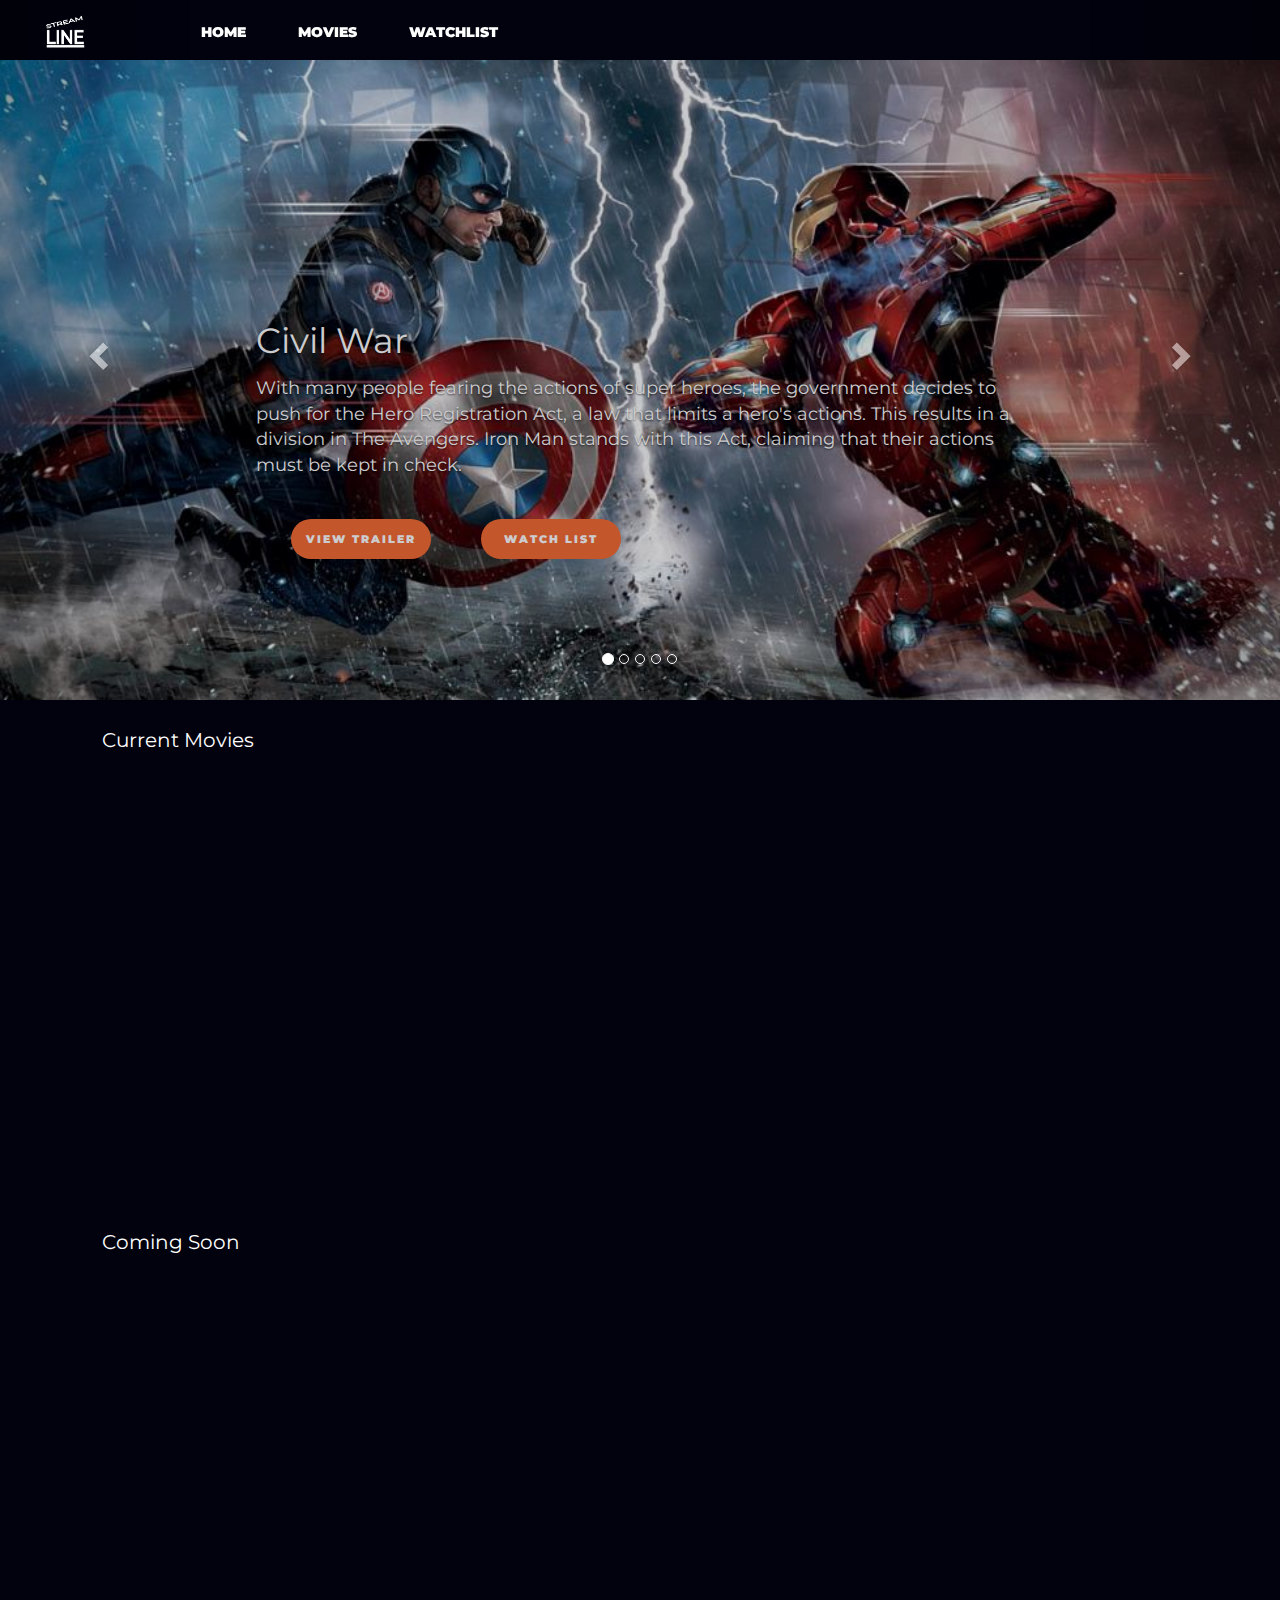
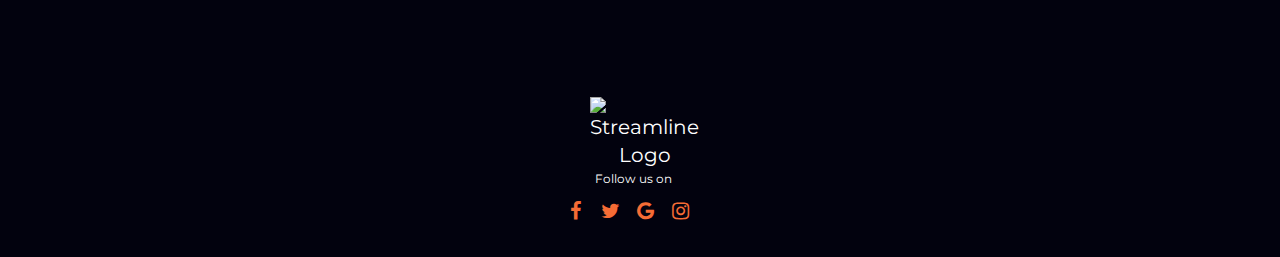
==== commit b991989b: "Merge branch 'master' of https://github.com/CarmenSeesink/Group-1-IDV-100" ====
--- a/StreamLine/index.html
+++ b/StreamLine/index.html
@@ -29,7 +29,6 @@
         <!-- js -->
         <script src="js/index.js"></script>
         <script src="js/main.js"></script>
-        <script src="js/api.js"></script>
         <script src="js/burger-menu.js"></script>
         <script scr=js/individualApi.js></script>
 
@@ -89,8 +88,8 @@
                             <div class="carousel-caption">
                                 <p id="justice">Civil War</p>
                                 <p id="para">With many people fearing the actions of super heroes, the government decides to push for the Hero Registration Act, a law that limits a hero's actions. This results in a division in The Avengers. Iron Man stands with this Act, claiming that their actions must be kept in check.</p>
-                                <div class="home-btn-tablit btn effectHome">WATCH</div>
-                                <div class="home-btn-tablit btn effectHome">VIEW TRAILER</div>
+                                <div class="play home-btn-tablit btn effectHome">VIEW TRAILER</div>
+                                <div class="plus home-btn-tablit btn effectHome">WATCH LIST </div>
                             </div>
                         </div>
                         
@@ -99,8 +98,8 @@
                             <div class="carousel-caption">
                                 <p id="justice">Justice Legue</p>
                                 <p id="para">Fueled by his restored faith in humanity and inspired by Superman's selfless act, Bruce Wayne enlists the help of his newfound ally, Diana Prince, to face an even greater enemy. Together, Batman and Wonder Woman work quickly to find and recruit a team of meta-humans to stand against this newly awakened threat.</p>
-                                <div class="home-btn-tablit btn effectHome">WATCH</div>
-                                <div class="home-btn-tablit btn effectHome">VIEW TRAILER</div>
+                                <div class="play home-btn-tablit btn effectHome">VIEW TRAILER</div>
+                                <div class="plus home-btn-tablit btn effectHome">WATCH LIST </div>
                             </div>
                         </div>
                         
@@ -109,8 +108,8 @@
                             <div class="carousel-caption">
                                 <p id="justice">RoboCop</p>
                                 <p id="para">Set in a crime-ridden Detroit, Michigan, in the near future, RoboCop centers on police officer Alex Murphy who is murdered by a gang of criminals and subsequently revived by the megacorporation Omni Consumer Products</p>
-                                <div class="home-btn-tablit btn effectHome">WATCH</div>
-                                <div class="home-btn-tablit btn effectHome">VIEW TRAILER</div>
+                                <div class="play home-btn-tablit btn effectHome">VIEW TRAILER</div>
+                                <div class="plus home-btn-tablit btn effectHome">WATCH LIST </div>
                             </div>
                         </div>
                         
@@ -119,8 +118,8 @@
                             <div class="carousel-caption">
                                 <p id="justice">Dr. Strange</p>
                                 <p id="para">A neurosurgeon who, after a car accident that led to a journey of healing, discovers the hidden world of magic and alternate dimensions. Cumberbatch described Strange as arrogant, with the film "about him going from a place where he thinks he knows it all to realizing he knows nothing.</p>
-                                <div class="home-btn-tablit btn effectHome">WATCH</div>
-                                <div class="home-btn-tablit btn effectHome">VIEW TRAILER</div>
+                                <div class="play home-btn-tablit btn effectHome">VIEW TRAILER</div>
+                                <div class="plus home-btn-tablit btn effectHome">WATCH LIST </div>
                             </div>
                         </div>
                         
@@ -129,8 +128,8 @@
                             <div class="carousel-caption">
                                 <p id="justice">Freedom writers</p>
                                 <p id="para"> Freedom Writers is a movie based on the true story and diaries of students in Ms. Gruwell's class which takes place in Los Angeles, California in 1992. Erin Gruwell, a first time teacher, is hired to teach a lower level academic class at Woodrow Wilson High School.</p>
-                                <div class="home-btn-tablit btn effectHome">WATCH</div>
-                                <div class="home-btn-tablit btn effectHome">VIEW TRAILER</div>
+                                <div class="play home-btn-tablit btn effectHome">VIEW TRAILER</div>
+                                <div class="plus home-btn-tablit btn effectHome">WATCH LIST </div>
                             </div>
                         </div>
                 </div><!--carousel-inner-->
@@ -163,13 +162,50 @@
             <div class="row1 col-xs-12"> 
                <!--div class='card--content col-xs-3 hover'>
                         <div class='poster'>
-                            <figure><img class='col-xl-1' id='movie-z' src="" + movieImage + "" height='100%' width='100%'>
+                            <figure><img class='col-xl-1' id='movie-z' src=" + movieImage + " height='100%' width='100%'>
                             </figure>
                         </div>
                     <div class="play">
                    <div class="play-icon"></div></div>
                     <div class="plus">ADD</div>
                 </div-->
+
+                <!-- Trailer Pop-Up -->
+                <div id="watch-modal" class="modal fade" role="dialog">
+                    <div class="modal-dialog">
+                        <div class="modal-content">
+                            <div class="modal-header">
+                              <button type="button" class="close" data-dismiss="modal">&times;</button>
+                            </div>
+                            <div class="modal-body">
+                              <div id="videoContainer">
+                                    <iframe width="560" height="315" src="https://www.youtube.com/embed/jIM4-HLtUM0" frameborder="0" allow="accelerometer; autoplay; encrypted-media; gyroscope; picture-in-picture" allowfullscreen></iframe>
+                              </div>
+                            </div>
+                            <div class="modal-footer">
+                              <button type="button" class="close-btn btn btn-default" data-dismiss="modal">Close</button>
+                            </div>
+                        </div> 
+                    </div> 
+                </div>
+            </div>
+
+            <!-- Added Pop-Up -->
+            <div id="added-modal" class="modal fade" role="dialog">
+                <div class="modal-dialog">
+                    <div class="modal-content">
+                        <div class="modal-header">
+                          <button type="button" class="close" data-dismiss="modal">&times;</button>
+                          <h4 class="text">Watch List</h4>
+                        </div>
+                        <div class="modal-body text">
+                          The movie was added to your watch list
+                        </div>
+                        <div class="modal-footer">
+                          <button type="button" class="close-btn btn btn-default" data-dismiss="modal">Close</button>
+                        </div>
+                    </div> 
+                </div> 
             </div>
 
             <p id="coming">Coming Soon</p>
--- a/StreamLine/css/index.css
+++ b/StreamLine/css/index.css
@@ -31,6 +31,135 @@
     font-family: 'Montserrat', sans-serif;
     font-size: 12px;
     margin-right: 14px;
+}
+
+
+.play-icon{
+    width: 10px;
+    height:12px;
+    background-image: url(../img/play.png);
+    background-size: cover;
+    margin-left: 15px;
+    margin-right: 10px;
+}
+
+.play {
+    flex: 1 1 auto;
+    transition: 0.5s;
+    background-size: 200% auto;
+    color: white;
+    width: 40px;
+    border-radius: 35px;
+    background-color: #F56C35;
+    height: 40px;
+    text-align: center;
+    font-size: 11px;
+    color: white;
+    letter-spacing: 2px;
+    padding-top: 14px;
+    font-weight: 900;
+    margin-top: 20px;
+    margin-left: 35px;
+    font-family: 'Montserrat';
+    float:left;
+ }
+
+.play:hover {
+    opacity: 0.6; 
+    cursor: pointer;
+}
+
+.plus {
+    flex: 1 1 auto;
+    transition: 0.5s;
+    background-size: 200% auto;
+    color: white;
+    width: 80px;
+    border-radius: 35px;
+    background-color: #F56C35;
+    height: 40px;
+    text-align: center;
+    font-size: 11px;
+    color: white;
+    letter-spacing: 2px;
+    padding-top: 14px;
+    font-weight: 900;
+    margin-top:20px;
+    font-family: 'Montserrat';
+    float:left;
+    margin-left: 20px;
+ }
+
+.plus:hover {
+    opacity: 0.6; 
+    cursor: pointer;
+}
+
+#all{
+    margin-bottom: 10px;
+}
+
+.close-btn{
+    flex: 1 1 auto;
+    transition: 0.5s;
+    background-size: 200% auto;
+    color: white;
+    width: 150px;
+    border-radius: 35px;
+    background-color: #F56C35;
+    height: 40px;
+    text-align: center;
+    font-size: 15px;
+    color: white;
+    letter-spacing: 2px;
+    padding-top: 0px;
+    font-weight: 900;
+    margin-top: 30px;
+    font-family: 'Montserrat';
+    float: right;;
+    margin-bottom: 15px;
+    margin-left: 10px;
+}
+
+.modal-content{
+    background-color: #101033;
+    color: grey;
+    box-shadow: 0 10px 20px rgba(0,0,0,0.19), 0 6px 6px rgba(0,0,0,0.23);
+}
+
+.close-btn{
+    flex: 1 1 auto;
+    transition: 0.5s;
+    background-size: 200% auto;
+    color: white;
+    width: 150px;
+    border-radius: 35px;
+    background-color: #F56C35;
+    height: 40px;
+    text-align: center;
+    font-size: 20px;
+    color: white;
+    letter-spacing: 2px;
+    padding-top: 0px;
+    font-weight: 900;
+    margin-top: 30px;
+    font-family: 'Montserrat';
+    float: right;;
+    margin-bottom: 15px;
+    margin-left: 10px;
+}
+
+.modal-content{
+    background-color: #101033;
+    color: grey;
+    box-shadow: 0 10px 20px rgba(0,0,0,0.19), 0 6px 6px rgba(0,0,0,0.23);
+}
+
+.close{
+    color: white;
+    background-color: white;
+    width: 2%;
+    height: 2%;
 }
 
 #home-container !important{
@@ -326,67 +455,6 @@
     float: left;
 }
 
-.play-icon{
-    width: 10px;
-    height:12px;
-    background-image: url(../img/play.png);
-    background-size: cover;
-    margin-left: 15px;
-    margin-right: 10px;
-    float: left;
-}
-
-.play {
-    flex: 1 1 auto;
-    transition: 0.5s;
-    background-size: 200% auto;
-    color: white;
-    width: 40px;
-    border-radius: 35px;
-    background-color: #F56C35;
-    height: 40px;
-    text-align: center;
-    font-size: 11px;
-    color: white;
-    letter-spacing: 2px;
-    padding-top: 14px;
-    font-weight: 900;
-    margin-top: 20px;
-    margin-left: 35px;
-    font-family: 'Montserrat';
-    float:left;
- }
-
-.play:hover {
-    opacity: 0.6; 
-    cursor: pointer;
-}
-
-.plus {
-    flex: 1 1 auto;
-    transition: 0.5s;
-    background-size: 200% auto;
-    color: white;
-    width: 80px;
-    border-radius: 35px;
-    background-color: #F56C35;
-    height: 40px;
-    text-align: center;
-    font-size: 11px;
-    color: white;
-    letter-spacing: 2px;
-    padding-top: 14px;
-    font-weight: 900;
-    margin-top:20px;
-    font-family: 'Montserrat';
-    float:left;
-    margin-left: 20px;
- }
-
-.plus:hover {
-    opacity: 0.6; 
-    cursor: pointer;
-}
 
 .mobile-header{
     height: 80px;
@@ -405,3 +473,8 @@
         width: 100%;
     }
 }
+
+.text{
+    font-size: 20px;
+    color: white;
+}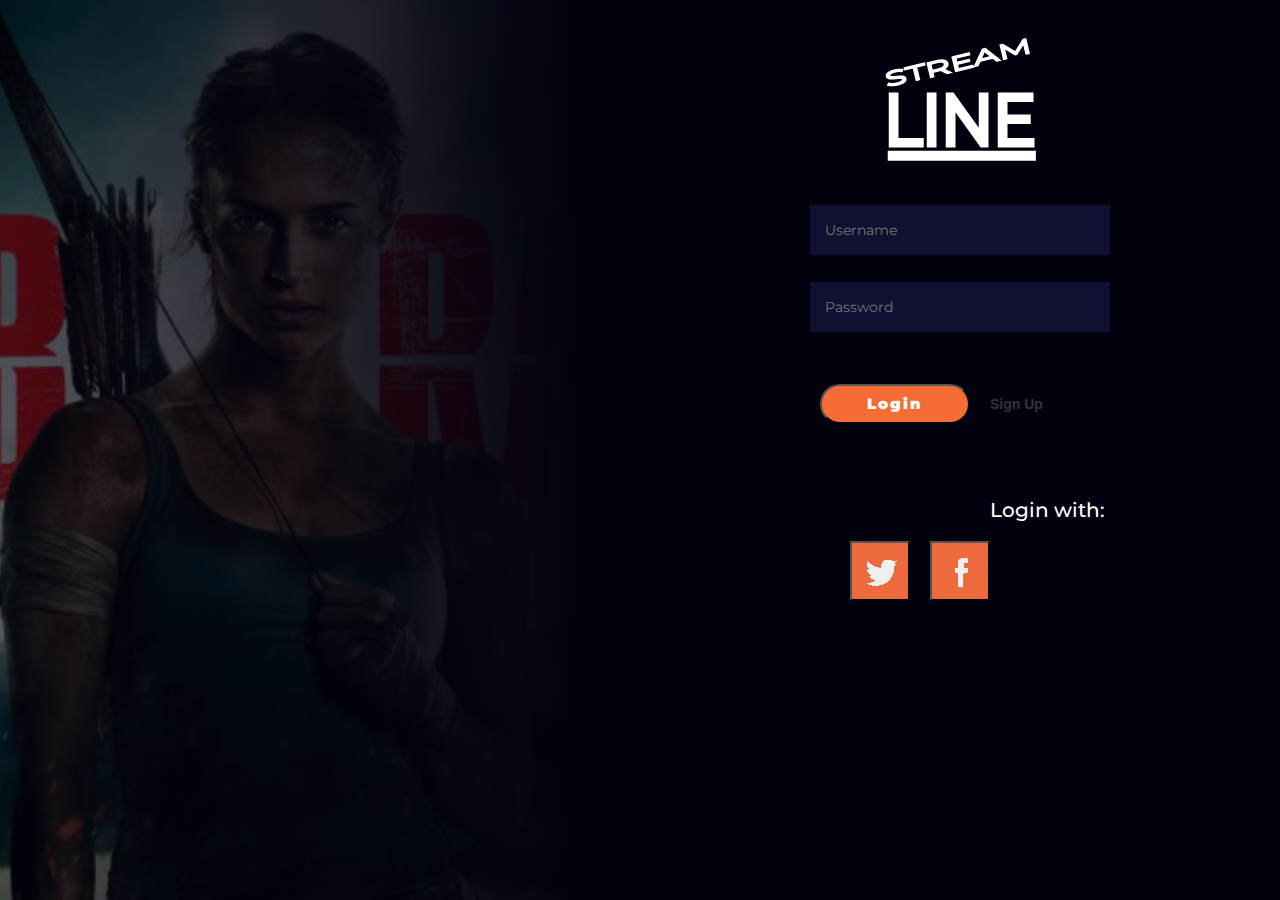
==== commit cfd2f10c: "Rename pages" ====
--- a/StreamLine/index.html
+++ b/StreamLine/index.html
@@ -1,235 +1,93 @@
-<!DOCTYPE HTML>
-<html>
-	<head>
-        
-	    <!--meta-information-->
-        <meta name="Author" content="Group1">
-        <meta name="Subject" content="IDV104">
-        <meta name="Lecturer" content="Mike Maynard">
-        <meta name="Term 4" content="Streamline">
-        <meta name="viewport" content="width=device-width, initial-scale=1.0">
-        
-        <!--website-title-->
-        <title>Streamline</title>
-        
-        <!-- jQuery library files -->
-        <script src="js/jquery-ui-1.12.1.custom/external/jquery/jquery.js"></script>
-        <script src="js/jquery-ui-1.12.1.custom/jquery-ui.js"></script>
-
-        <!--bootstrap-files-->
-        <link rel="stylesheet" href="bootstrap/3.3.6/css/bootstrap.min.css">
-        <script src="bootstrap/3.3.6/js/bootstrap.min.js"></script>
-        
-        <!-- css -->
-        <link rel="stylesheet" href="css/index.css">
-        <link rel="stylesheet" href="css/main.css">
-        <link rel="stylesheet" href="css/burger-menu.css">
-        <link rel="stylesheet" href="css/individual.css">
-
-        <!-- js -->
-        <script src="js/index.js"></script>
-        <script src="js/main.js"></script>
-        <script src="js/burger-menu.js"></script>
-        <script scr=js/individualApi.js></script>
-
-        <!-- font -->
-        <link href="https://fonts.googleapis.com/css?family=Montserrat" rel="stylesheet"> 
-
-        <link rel="stylesheet" href="https://cdnjs.cloudflare.com/ajax/libs/font-awesome/4.7.0/css/font-awesome.min.css"> <!--question-->
-        
-     </head>
-    
-     <body>
-         
-        
-            
-            <div id="mySidenav" class="sidenav col=xs=1">
-                <a class="closebtn" onclick="closeNav()">&times;</a>
-                <a class="active" href="index.html">HOME</a>
-                <a href="libraryPage.html">MOVIES</a>
-                <a href="watchList.html">WATCHLIST</a>
-            </div>
-             
-            <span class="burger hidden-lg hidden-xl" style="font-size:40px;cursor:pointer" onclick="openNav()">&#9776;</span>
-
-            <div class="navigation-container hidden visible-lg col-lg-12">
-                <div class="logo-container">
-                    <img alt="Streamline Logo" src="img/Logo.png">
-                </div><!--logo-container-->
-             
-                <div class="navigation-item-container hidden-md hidden-xs">
-                    <ul class="navigation-buttons">
-                        <a href="index.html"><li>HOME</li></a>
-                        <a href="libraryPage.html"><li>MOVIES</li></a>
-                        <a href="watchList.html"><li>WATCHLIST</li></a>
-                    </ul> 
-                </div><!--navigation-item-container-->
-            </div><!--navigation-container-->
-         
-         <div id="home-container">
-            
-            <!--SLIDER-->
-         <div class="slider-row hidden-xs hidden-sm">
-             <div id="myCarousel" class="carousel slide" data-ride="carousel">
-                
-            <!--Indicators-->
-                <ol class="carousel-indicators">
-                    <li data-target="#myCarousel" data-slide-to="0" class="active"></li>
-                    <li data-target="#myCarousel" data-slide-to="1"></li>
-                    <li data-target="#myCarousel" data-slide-to="2"></li>
-                    <li data-target="#myCarousel" data-slide-to="3"></li>
-                    <li data-target="#myCarousel" data-slide-to="4"></li>
-                    </ol>
-                
-            <!--Wrapper-->
-                    <div class="carousel-inner">
-                        <div class="item active">
-                            <img src="img/img-11.jpg" alt="Marvel's civil war">
-                            <div class="carousel-caption">
-                                <p id="justice">Civil War</p>
-                                <p id="para">With many people fearing the actions of super heroes, the government decides to push for the Hero Registration Act, a law that limits a hero's actions. This results in a division in The Avengers. Iron Man stands with this Act, claiming that their actions must be kept in check.</p>
-                                <div class="play home-btn-tablit btn effectHome">VIEW TRAILER</div>
-                                <div class="plus home-btn-tablit btn effectHome">WATCH LIST </div>
-                            </div>
-                        </div>
-                        
-                        <div class="item">
-                            <img src="img/img-12.jpg" alt="Justice Legue">
-                            <div class="carousel-caption">
-                                <p id="justice">Justice Legue</p>
-                                <p id="para">Fueled by his restored faith in humanity and inspired by Superman's selfless act, Bruce Wayne enlists the help of his newfound ally, Diana Prince, to face an even greater enemy. Together, Batman and Wonder Woman work quickly to find and recruit a team of meta-humans to stand against this newly awakened threat.</p>
-                                <div class="play home-btn-tablit btn effectHome">VIEW TRAILER</div>
-                                <div class="plus home-btn-tablit btn effectHome">WATCH LIST </div>
-                            </div>
-                        </div>
-                        
-                        <div class="item">
-                            <img src="img/img-13.jpg" alt="RoboCop">
-                            <div class="carousel-caption">
-                                <p id="justice">RoboCop</p>
-                                <p id="para">Set in a crime-ridden Detroit, Michigan, in the near future, RoboCop centers on police officer Alex Murphy who is murdered by a gang of criminals and subsequently revived by the megacorporation Omni Consumer Products</p>
-                                <div class="play home-btn-tablit btn effectHome">VIEW TRAILER</div>
-                                <div class="plus home-btn-tablit btn effectHome">WATCH LIST </div>
-                            </div>
-                        </div>
-                        
-                        <div class="item">
-                            <img src="img/img-14.jpg" alt="Dr. Strange">
-                            <div class="carousel-caption">
-                                <p id="justice">Dr. Strange</p>
-                                <p id="para">A neurosurgeon who, after a car accident that led to a journey of healing, discovers the hidden world of magic and alternate dimensions. Cumberbatch described Strange as arrogant, with the film "about him going from a place where he thinks he knows it all to realizing he knows nothing.</p>
-                                <div class="play home-btn-tablit btn effectHome">VIEW TRAILER</div>
-                                <div class="plus home-btn-tablit btn effectHome">WATCH LIST </div>
-                            </div>
-                        </div>
-                        
-                        <div class="item">
-                            <img src="img/img-15.jpg" alt="Blood Wars">
-                            <div class="carousel-caption">
-                                <p id="justice">Freedom writers</p>
-                                <p id="para"> Freedom Writers is a movie based on the true story and diaries of students in Ms. Gruwell's class which takes place in Los Angeles, California in 1992. Erin Gruwell, a first time teacher, is hired to teach a lower level academic class at Woodrow Wilson High School.</p>
-                                <div class="play home-btn-tablit btn effectHome">VIEW TRAILER</div>
-                                <div class="plus home-btn-tablit btn effectHome">WATCH LIST </div>
-                            </div>
-                        </div>
-                </div><!--carousel-inner-->
-                
-                <!--Left and right controls-->
-                <a class="left carousel-control" href="#myCarousel" data-slide="prev">
-                <span class="glyphicon glyphicon-chevron-left"></span>
-                <span class="sr-only">Previous</span>
-                </a>
-                
-                <a class="right carousel-control" href="#myCarousel" data-slide="next">
-                <span class="glyphicon glyphicon-chevron-right"></span>
-                <span class="sr-only">Next</span>
-                </a>
-            </div><!--myCarousel-->
-         </div><!--slider-row-->
-            
-            
-            <div class="mobile-header col-xs-12 hidden-md hidden-lg">
-                <p id="streamline-t">STREAMLINE</p>
-            </div><!--mobile-header-->
-        
-            
-        </div><!--home-container-->
-         
-
-        <!--horizontal sliders-->
-            <p id="current">Current Movies</p>
-            
-            <div class="row1 col-xs-12"> 
-               <!--div class='card--content col-xs-3 hover'>
-                        <div class='poster'>
-                            <figure><img class='col-xl-1' id='movie-z' src=" + movieImage + " height='100%' width='100%'>
-                            </figure>
-                        </div>
-                    <div class="play">
-                   <div class="play-icon"></div></div>
-                    <div class="plus">ADD</div>
-                </div-->
-
-                <!-- Trailer Pop-Up -->
-                <div id="watch-modal" class="modal fade" role="dialog">
-                    <div class="modal-dialog">
-                        <div class="modal-content">
-                            <div class="modal-header">
-                              <button type="button" class="close" data-dismiss="modal">&times;</button>
-                            </div>
-                            <div class="modal-body">
-                              <div id="videoContainer">
-                                    <iframe width="560" height="315" src="https://www.youtube.com/embed/jIM4-HLtUM0" frameborder="0" allow="accelerometer; autoplay; encrypted-media; gyroscope; picture-in-picture" allowfullscreen></iframe>
-                              </div>
-                            </div>
-                            <div class="modal-footer">
-                              <button type="button" class="close-btn btn btn-default" data-dismiss="modal">Close</button>
-                            </div>
-                        </div> 
-                    </div> 
-                </div>
-            </div>
-
-            <!-- Added Pop-Up -->
-            <div id="added-modal" class="modal fade" role="dialog">
-                <div class="modal-dialog">
-                    <div class="modal-content">
-                        <div class="modal-header">
-                          <button type="button" class="close" data-dismiss="modal">&times;</button>
-                          <h4 class="text">Watch List</h4>
-                        </div>
-                        <div class="modal-body text">
-                          The movie was added to your watch list
-                        </div>
-                        <div class="modal-footer">
-                          <button type="button" class="close-btn btn btn-default" data-dismiss="modal">Close</button>
-                        </div>
-                    </div> 
-                </div> 
-            </div>
-
-            <p id="coming">Coming Soon</p>
-            <div class="row2 col-xs-12">
-            </div>
-        
-           
-        <div class="footer-container">
-            <div class="footer-content">
-             
-                <div class="footer-logo">
-                    <img alt="Streamline Logo" src="img/logo.png">
-                </div>
-            
-                <p>Follow us on</p>
-                <div class="icons">
-                    <a href="https://www.facebook.com/" class="fa fa-facebook"></a>
-                    <a href="https://twitter.com/login?lang=en" class="fa fa-twitter"></a>
-                    <a href="https://www.google.com/" class="fa fa-google"></a>
-                    <a href="https://www.instagram.com/" class="fa fa-instagram"></a>
-                    
-                </div>
-            </div>
-        </div><!--footer-container-->  
-    </body>
-</html>
-              +<!DOCTYPE HTML>
+<html>
+	<head>
+        
+	    <!--meta-information-->
+        <meta name="Author" content="Group1">
+        <meta name="Subject" content="IDV104">
+        <meta name="Lecturer" content="Mike Maynard">
+        <meta name="Term 4" content="Streamline">
+        <meta name="viewport" content="width=device-width, initial-scale=1.0">
+        
+        <!--website-title-->
+        <title>Streamline</title>
+        
+        <!-- jQuery library files -->
+        <script src="js/jquery-ui-1.12.1.custom/external/jquery/jquery.js"></script>
+        <script src="js/jquery-ui-1.12.1.custom/jquery-ui.js"></script>
+
+        <!--bootstrap-files-->
+        <link rel="stylesheet" href="bootstrap/3.3.6/css/bootstrap.min.css">
+        <script src="bootstrap/3.3.6/js/bootstrap.min.js"></script>
+        
+        <!-- css -->
+        <link rel="stylesheet" href="css/index.css">
+
+        <!-- js -->
+        <script src="js/index.js"></script>
+        <script src="js/main.js"></script>
+       
+        <!-- font -->
+        <link href="https://fonts.googleapis.com/css?family=Montserrat" rel="stylesheet"> 
+
+        <link rel="stylesheet" href="https://cdnjs.cloudflare.com/ajax/libs/font-awesome/4.7.0/css/font-awesome.min.css"> <!--question-->
+        
+     </head>
+
+     <body>
+         
+         <div class="left-side col-lg-6 col-md-6 col-sm-3 hidden-sm hidden-xs">
+            <div class="Main-image">
+                 <div class="image"></div>
+                 
+             </div><!--Main-image-->
+
+         </div><!--left-side-->
+         
+         
+         <div class="right-side col-lg-6 col-md-6 col-sm-12">
+             <div class="login-form">
+                    
+                <div class="big-logo"></div>
+                
+                    
+                <input type='checkbox' id='form-switch'>
+                <form id='login-form' action="" method='post'>
+                    <input id="inputName" type="text" placeholder="Username" >
+                    <input id="inputPassword" type="password" placeholder="Password" >
+
+                    <p id="problem" class="problem col-xs-12 alert alert-warning"></p>
+                
+                    <button class="login-btn" type='submit'>Login</button>
+                    <label for='form-switch'><span>Sign Up</span></label>
+
+                    <label class="h2">Login with:</label>
+                    <button class="twitter" src="img/Twitter.png"></button>
+                    <button class="facebook" src="img/Facebook.png"></button>
+                </form>
+
+                
+
+                <form id='register-form' action="" method='post'>
+                    <input id="signupUser" type="text" placeholder="Username" >
+                    <input id="signupEmail" type="text" placeholder="Email" >
+                    <input id="signupPass" type="password" placeholder="Password" >
+                    <input id="signupPassConfirm" type="password" placeholder="Confirm Password" >
+                    <p id="sign-problem" class="problem col-xs-12 alert alert-warning"></p>
+                    <button class="signup-btn" type='submit'>Sign Up</button>
+
+                    <label for='form-switch'>Already Member ? Sign In Now..</label>
+                </form>
+                
+                
+
+                    
+            </div><!--login-form-->
+
+         </div><!--right-side-->
+
+
+     </body>
+
+</html>
+
--- a/StreamLine/css/index.css
+++ b/StreamLine/css/index.css
@@ -1,105 +1,56 @@
-body{
-    background-color: #02020e;
-    margin:0;
-    padding:0;
-    background-repeat:repeat; 
-    height: 200px;
-}
-
-h1{
-    font-size: 70px;
-    letter-spacing: 1px;
-    color:white
-}
-
-h2{
-    font-family: 'Montserrat', sans-serif;
-    color:white;
-    font-size: 14px;
-    margin-top: -30px;
-    text-align: justify;
-}
-
-a{
-    color: white;
-    text-decoration: none;
-}
-
-p{
-    text-align: center;
-    color: white;
-    font-family: 'Montserrat', sans-serif;
-    font-size: 12px;
-    margin-right: 14px;
-}
-
-
-.play-icon{
-    width: 10px;
-    height:12px;
-    background-image: url(../img/play.png);
-    background-size: cover;
-    margin-left: 15px;
-    margin-right: 10px;
-}
-
-.play {
-    flex: 1 1 auto;
-    transition: 0.5s;
-    background-size: 200% auto;
-    color: white;
-    width: 40px;
-    border-radius: 35px;
-    background-color: #F56C35;
-    height: 40px;
-    text-align: center;
-    font-size: 11px;
-    color: white;
-    letter-spacing: 2px;
-    padding-top: 14px;
-    font-weight: 900;
-    margin-top: 20px;
-    margin-left: 35px;
-    font-family: 'Montserrat';
-    float:left;
- }
-
-.play:hover {
-    opacity: 0.6; 
-    cursor: pointer;
-}
-
-.plus {
-    flex: 1 1 auto;
-    transition: 0.5s;
-    background-size: 200% auto;
-    color: white;
-    width: 80px;
-    border-radius: 35px;
-    background-color: #F56C35;
-    height: 40px;
-    text-align: center;
-    font-size: 11px;
-    color: white;
-    letter-spacing: 2px;
-    padding-top: 14px;
-    font-weight: 900;
-    margin-top:20px;
-    font-family: 'Montserrat';
-    float:left;
-    margin-left: 20px;
- }
-
-.plus:hover {
-    opacity: 0.6; 
-    cursor: pointer;
-}
-
-#all{
-    margin-bottom: 10px;
-}
-
-.close-btn{
+body, html {
+    height: 100%;
+}
+
+* {
+    box-sizing: border-box;
+}
+
+
+.left-side{
+    height: 900px;
+    background-color: red;
+    padding: 0px;
+}
+
+.right-side{
+    height: 900px;
+    background-color: blue;
+    padding: 0px;
+}
+
+/* Add styles to the form container */
+.container {
+    width: 90%;
+    height: 400px;
+    right: 0;
+    padding: 16px;
+    background-color: #02020e;
+    font-family: 'Montserrat', sans-serif;
+    color: white;
+    margin-right: 300px;
+}
+
+/* Full-width input fields */
+  input[type=text], input[type=password] {
+    width: 100%;
+    padding: 15px;
+    margin: 5px 0 22px 0;
+    border: none;
+    background: #101033;
+    font-family: 'Montserrat', sans-serif;
+    color: white;
+}
+
+input[type=text]:focus, input[type=password]:focus {
+    background-color: #101033;
+    outline: none;
+    font-family: 'Montserrat', sans-serif;
+    color: white;
+}
+
+/* Set a style for the submit button */
+.login-btn {
     flex: 1 1 auto;
     transition: 0.5s;
     background-size: 200% auto;
@@ -116,18 +67,12 @@
     font-weight: 900;
     margin-top: 30px;
     font-family: 'Montserrat';
-    float: right;;
+    float:left;
     margin-bottom: 15px;
     margin-left: 10px;
 }
 
-.modal-content{
-    background-color: #101033;
-    color: grey;
-    box-shadow: 0 10px 20px rgba(0,0,0,0.19), 0 6px 6px rgba(0,0,0,0.23);
-}
-
-.close-btn{
+.signup-btn {
     flex: 1 1 auto;
     transition: 0.5s;
     background-size: 200% auto;
@@ -137,312 +82,78 @@
     background-color: #F56C35;
     height: 40px;
     text-align: center;
-    font-size: 20px;
+    font-size: 15px;
     color: white;
     letter-spacing: 2px;
     padding-top: 0px;
     font-weight: 900;
     margin-top: 30px;
     font-family: 'Montserrat';
-    float: right;;
-    margin-bottom: 15px;
+    float:left;
     margin-left: 10px;
 }
 
-.modal-content{
-    background-color: #101033;
-    color: grey;
-    box-shadow: 0 10px 20px rgba(0,0,0,0.19), 0 6px 6px rgba(0,0,0,0.23);
-}
-
-.close{
-    color: white;
-    background-color: white;
-    width: 2%;
-    height: 2%;
-}
-
-#home-container !important{
-    width: 100%;
-    height: 500px;
-    font-family: 'Montserrat', sans-serif;
-    float: left;
-}
-
-.content{
-    width: 40%;
-    float: left;
-    margin-top: 28%;
-    margin-left: 2%;
-}
-
-.button-container {
-    display: flex;
-    flex-wrap: wrap;
-    width: 100%;
-    min-height: 32px;
-}
-
-.button {
-    flex: 1 1 auto;
-    transition: 0.5s;
-    background-size: 200% auto;
-    color: white;
-    width: 140px;
-    border-radius: 35px;
-    background-image: linear-gradient(to right, #de787c 20%, #891179 51%);
-    height: 25px;
-    text-align: center;
-    font-size: 11px;
-    color: white;
-    letter-spacing: 2px;
-    padding-top: 15px;
-    font-weight: 900;
-    margin-top: 30px;
-    font-family: 'Montserrat';
-    float:left;
-    margin-right: 30px;
- }
-
-.button:hover {
-    background-position: right center; /* change the direction of the change here */
-}
-
-.button-one {
-    background-image: linear-gradient(to right, #de787c 0%, #891179 51%, #4c1472 100%);
-}
-
-.button-two {
-    background-image: linear-gradient(to right, #de787c 0%, #891179 51%, #4c1472 100%);
-}
-
-.container{
-    min-width: 100%;
-    min-height: 300%;
-    background-color: #02020e;
-    background-color: yellow;
-}
-
-.row1{
-    height: 400px;
-    float: left;
-    display: flex;
-    overflow-x: auto;
-}
-
-.row1::-webkit-scrollbar{
-    display: none;
-}
-
-.row2{
-    height: 400px;
-    float: left;
-    display: flex;
-    overflow-x: auto;
-}
-
-.row2::-webkit-scrollbar{
-    display: none;
-}
-
-.card--content{ 
-    min-width: 200px;
-    padding: 0;
-    width: 100%;
-    height: 90%;
-    margin-left: 1%;
-    margin-top: 1%;
-    float: left;
-}
-
-.poster{
-    width: 100%;
-    height: 80%;
-    float: left;
-}
-
-.hover figure img {
-	-webkit-transform: scale(1);
-	transform: scale(1);
-	-webkit-transition: .3s ease-in-out;
-	transition: .3s ease-in-out;
-}
-
-.hover figure:hover img {
-	-webkit-transform: scale(1.3);
-	transform: scale(1.3);
-}
-
-figure {
-    width: 100%;
-    height: 100%;
-	margin: 0;
-	padding: 0;
-	background: #fff;
-    overflow: hidden;
-    float: left;
-}
-
-figure:hover+span {
-	bottom: -36px;
-	opacity: 1;
-}
-
-.poster :hover{
-    background-color: rgba(0, 0, 0, 0.2)
-}
-
-#movie-z:hover{
-    background-color: rgba(0, 0, 0, 0.2)
-}
-
-.movie1{
+.login-btn:hover {
+    opacity: 0.6; 
+}
+
+.signup-btn:hover {
+    opacity: 0.6; 
+}
+
+
+.h2, h2{
+
+    font-family: 'Montserrat', sans-serif;
+    padding-bottom: 10px;
+    padding-top: 60px;
+    float: left;
+    font-size: 20px;
+    color: white;
+}
+
+
+.login-form{
+    height: 900px;
+    background-color: #02020e;
+    
+}
+
+.Main-image{
+    width: 100%;
+    height: 900px;
+    background-color: #02020e;
+    float: left;
+
+    
+}
+
+.image{
+    width: 90%;
+    height: 900px;
+    background:linear-gradient(to left, #02020e 0%, transparent), url(../img/loginbackground.png);
+    background-position: center;
+    background-repeat: no-repeat;
+    background-size: cover;
+    
+}
+
+.big-logo{
+    width: 100%;
     height: 200px;
-    width: 150px;
-    background-color: gray;
-    float: left;
-}
-
-#current{
-    font-family: 'Montserrat', sans-serif;
-    font-size: 20px;
-    color: white;
-    float: left;
-    margin-left: 8%;
-    margin-top: 2%;
-}
-
-#coming{
-    font-family: 'Montserrat', sans-serif;
-    font-size: 20px;
-    color: white;
-    float: left;
-    margin-left: 8%;
-    margin-top: 5%;
-}
-
-
-
-.item img{
-    width: 100% !important;
-}
-
-.item{
-    opacity: 0.8;
-}
-
-.carousel-caption{
-    float: left;
-    text-align: left;
-    height: 60%;
-    margin-right: 15%;
-    margin: auto 0;
-}
-
-#justice{
-    text-align: left;
-    font-family: 'Montserrat', sans-serif;
-    font-size: 35px;
-}
-
-#para{
-    text-align: left;
-    font-family: 'Montserrat', sans-serif;
-    font-size: 18px;
-}
-
-.btn{
-    flex: 1 1 auto;
-    transition: 0.5s;
-    background-size: 200% auto;
-    color: white;
-    width: 100px;
-    border-radius: 35px;
-    background-color: #F56C35;
-    height: 25px;
-    text-align: center;
-    font-size: 11px;
-    color: white;
-    letter-spacing: 2px;
-    padding-top: 3px;
-    font-weight: 900;
-    margin-top: 30px;
-    font-family: 'Montserrat';
-    float:left;
-    margin-right: 30px;
- }
-
- .btn:hover {
-    opacity: 0.6; 
-}
-
-.btn-container-tablit{
-    display: flex;
-    flex-wrap: wrap;
-    width: 50%;
-    min-height: 32px;
-    margin-left: 15%;
-    margin-top: 2%;
-    float: left;
-}
-
-.home-btn-tablit{
-    width: 40%;
-    float: left;
-}
-
-.remove-btn-tablit{
-    width: 40%;
-    float: left;
-}
-
-.btn-container-mobile{
-    display: flex;
-    flex-wrap: wrap;
-    width: 50%;
-    min-height: 32px;
-    margin-left: 15%;
-    margin-top: 2%;
-    float: left;
-}
-
-.home-btn-mobile{
-    width: 10%;
-    float: left;
-}
-
-.remove-btn-mobile{
-    width: 10%;
-    float: left;
-}
-
-.btn{
-    flex: 1 1 auto;
-    transition: 0.5s;
-    background-size: 200% auto;
-    color: white;
-    width: 140px;
-    border-radius: 35px;
-    background-color: #F56C35;
-    height: 40px;
-    text-align: center;
-    font-size: 11px !important;
-    color: white;
-    letter-spacing: 2px;
-    padding-top: 12px;
-    font-weight: 900;
-    margin-top: 30px;
-    font-family: 'Montserrat';
-    float:left;
-    margin-right: 30px;
- }
-
-.btn:hover {
-    opacity: 0.6; 
-}
-
-.btn{
-    background-color: #F56C35;
+    background-color: #02020e;
+    background-image: url(../img/Logo.png);
+    background-position: center;
+    background-repeat: no-repeat;
+    float: left;
+    margin-right: 0px;
+    
+}
+
+.big-logo:hover{
+    background-image: url(../img/Logo_hover.png);
+    background-position: center;
+    background-repeat: no-repeat;
 }
 
 .effect1{
@@ -451,30 +162,86 @@
             box-shadow: 0 10px 6px -6px black;
 }
 
-.carousel-caption{
-    float: left;
-}
-
-
-.mobile-header{
-    height: 80px;
-    text-align: center;
-    background-image: url("img/header-m.png");
-}
-
-#streamline-t{
-    font-family: 'Montserrat';
-    font-size: 35px;
-
-
-@media only screen and (max-width: 100%) {
-    /* For mobile phones: */
-    [class*="col-12"] {
-        width: 100%;
-    }
-}
-
-.text{
-    font-size: 20px;
-    color: white;
+.social-login{
+    width: 80%;
+    height: 100px;
+    background-color: #02020e;
+    margin-top: 80px;
+}
+
+
+
+
+
+.fa:hover {
+    color: #891179;
+}
+
+form {
+    margin:0 auto;
+    width:300px
+}
+input {
+    margin-bottom:3px;
+    padding:10px;
+    width: 100%;
+    border:1px solid #CCC
+}
+
+label {
+    cursor:pointer;
+    margin-top: 40px;
+    margin-left: 20px;
+}
+#form-switch {
+    display:none
+}
+#register-form {
+    display:none
+}
+#form-switch:checked~#register-form {
+    display:block
+}
+#form-switch:checked~#login-form {
+    display:none
+}
+
+.mobile{
+    background-color: #02020e;
+    width: 100%;
+    height: 100%;
+    margin: 0px;
+}
+
+.twitter{
+    width: 60px;
+    height: 60px;
+    background-image: url(../img/Twitter.png);
+    float: left;
+    margin-left: 40px;
+    
+}
+
+.facebook{
+    width: 60px;
+    height: 60px;
+    background-image: url(../img/Facebook.png);
+    float: left;
+    margin-left: 20px;
+}
+
+.twitter:hover {
+    opacity: 0.6; 
+}
+
+.facebook:hover {
+    opacity: 0.6; 
+}
+
+.problem{
+    float: left;
+}
+
+.sign-problem{
+    float: left;
 }